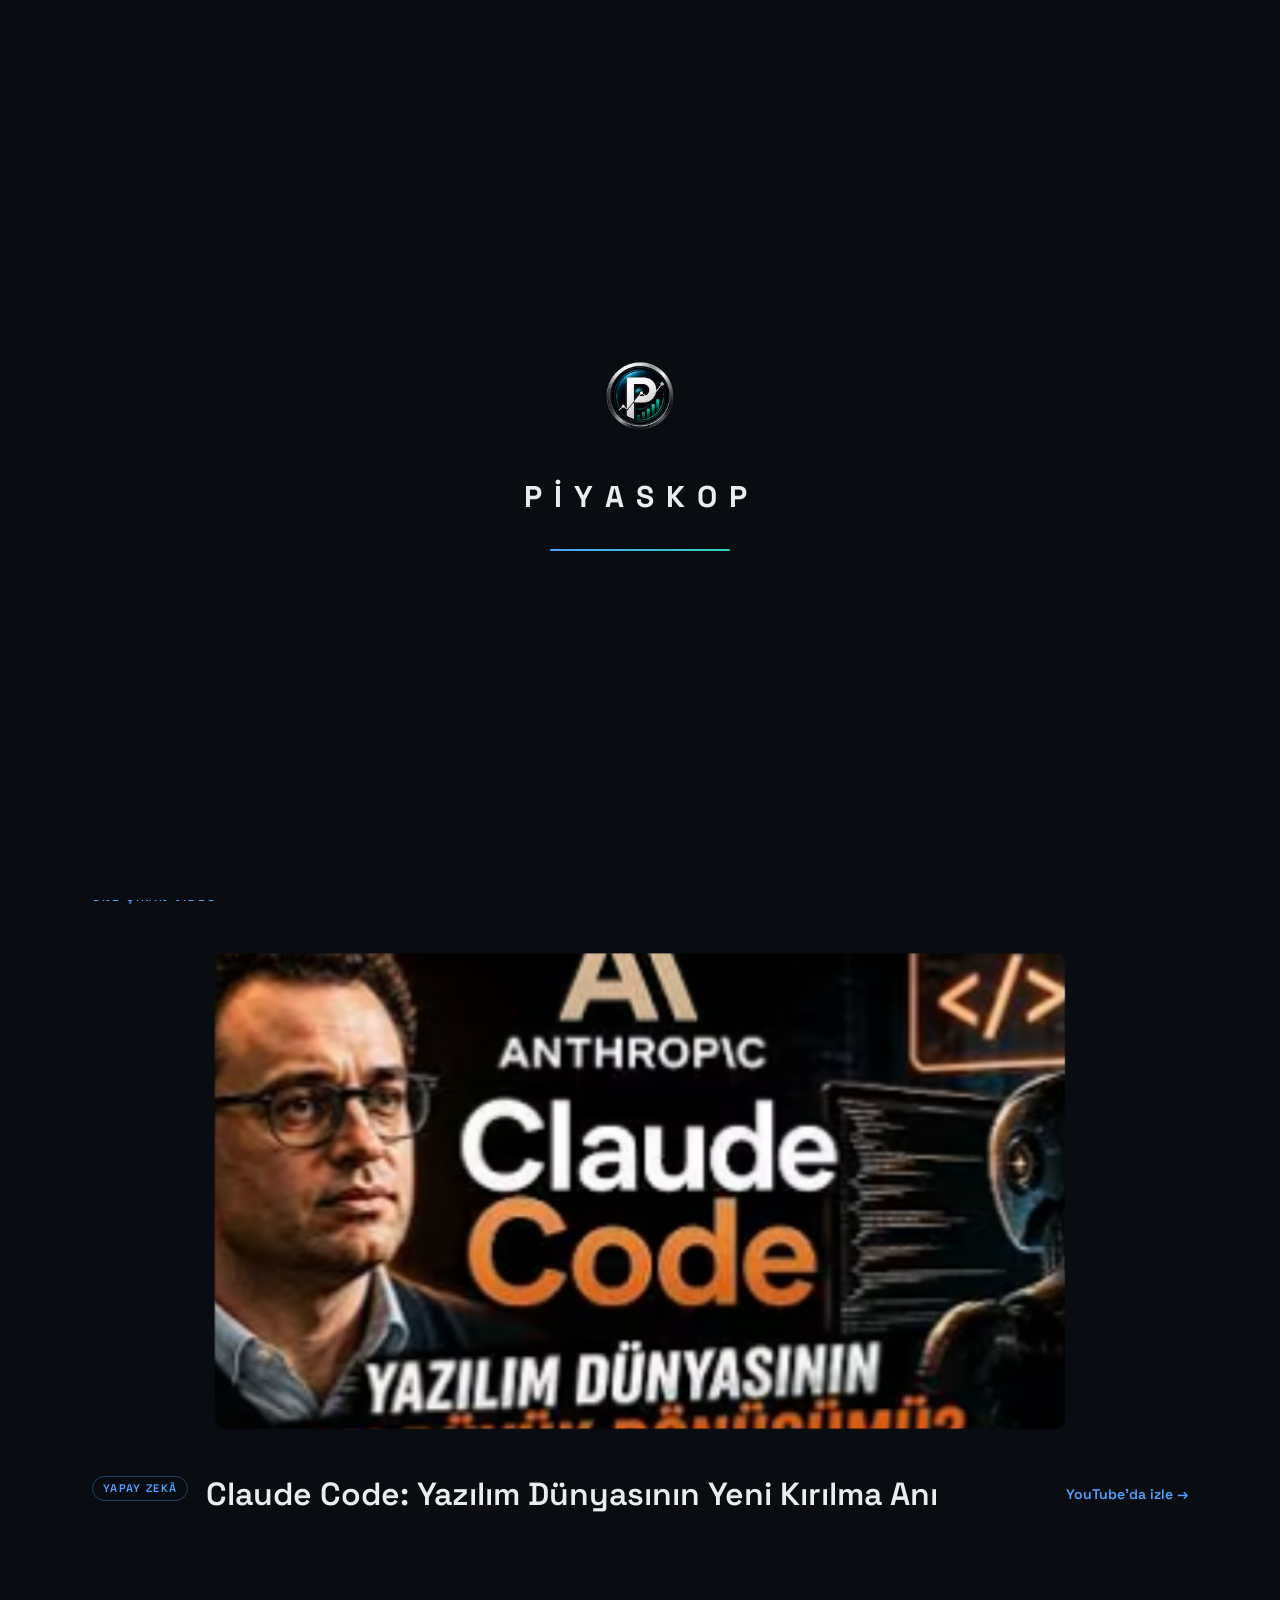
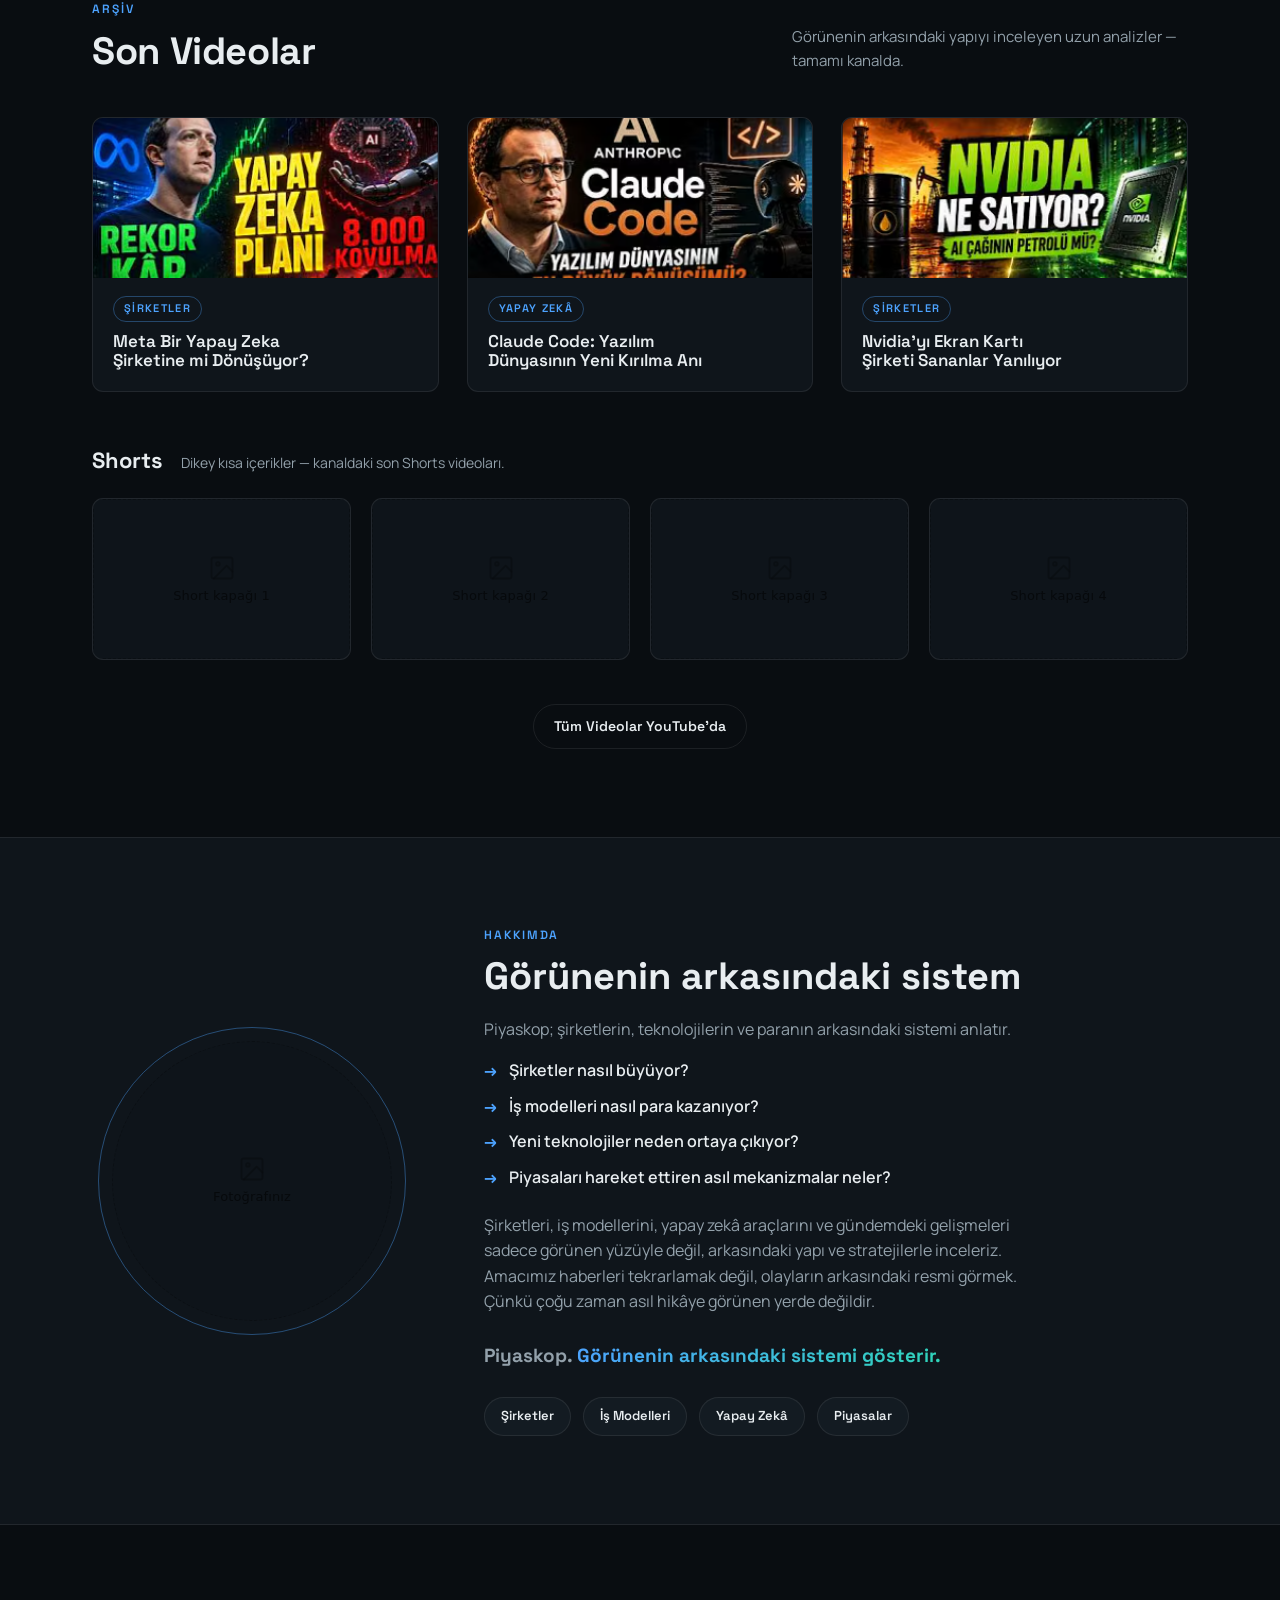
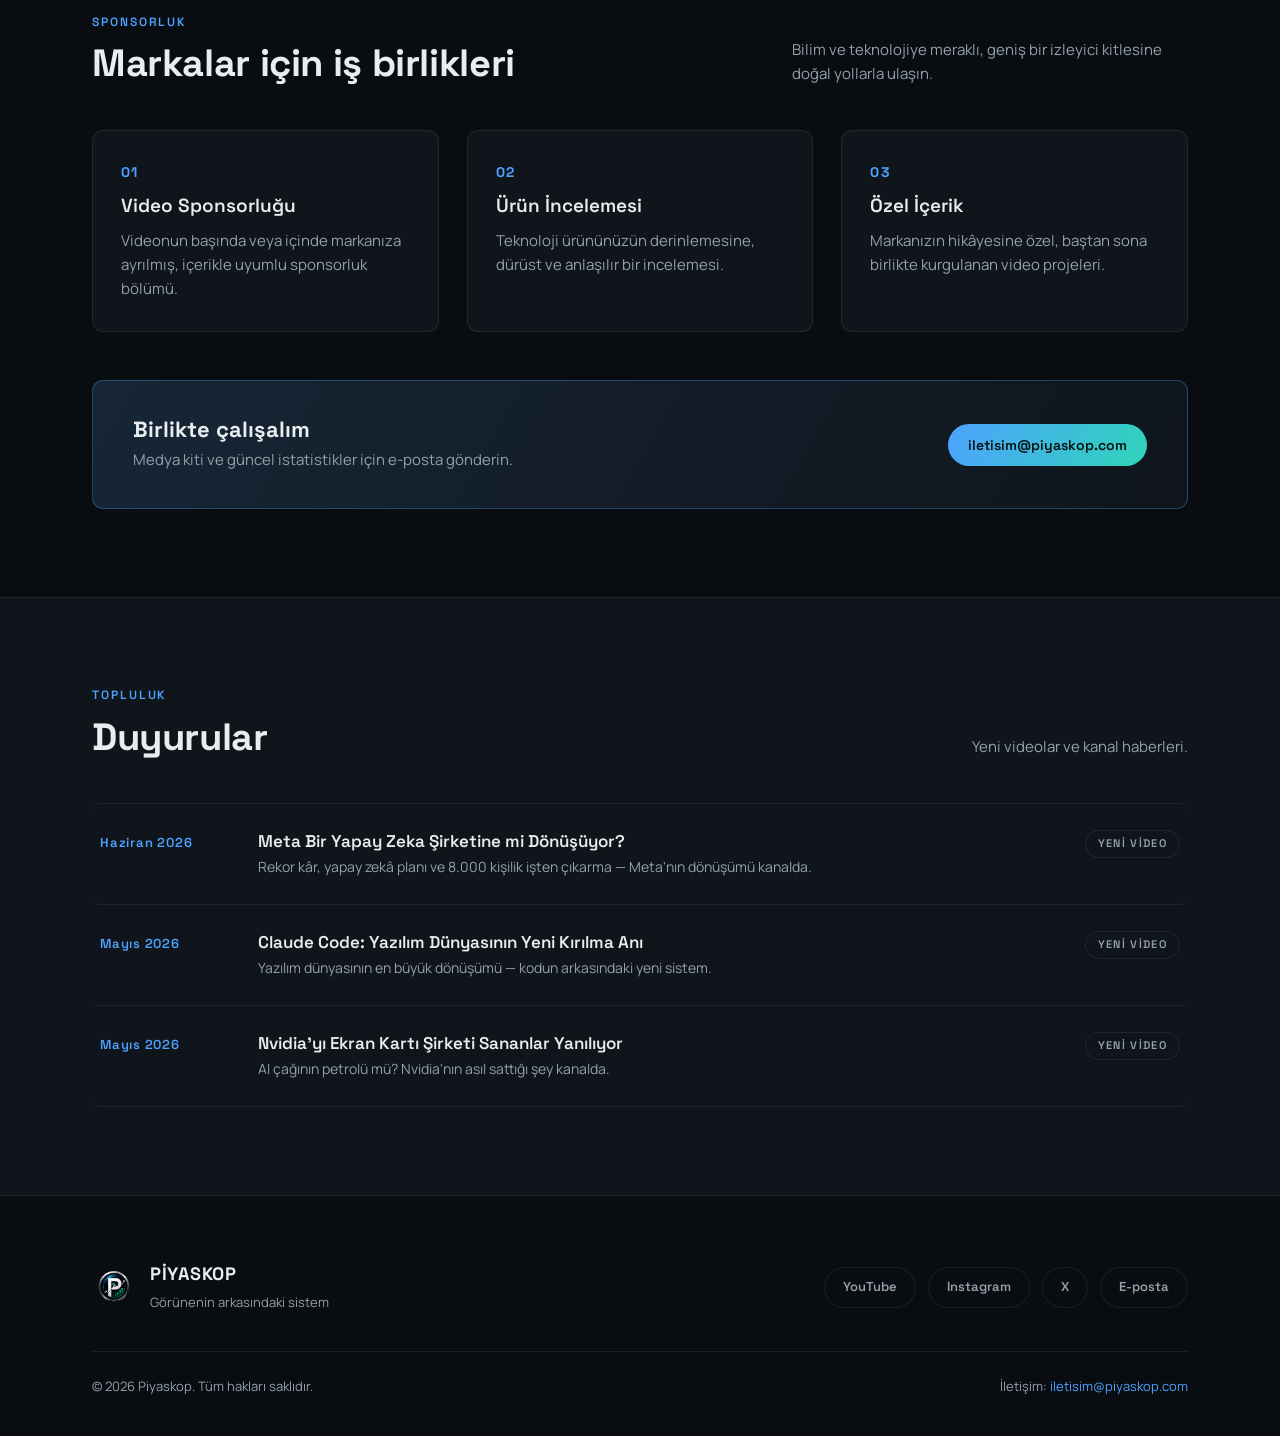
==== deploy/index.html @ 26712d17 "Initial website upload" ====
<!DOCTYPE html>
<html lang="tr">
<head>
<meta charset="UTF-8">
<meta name="viewport" content="width=device-width, initial-scale=1.0">
<title>Piyaskop — Görünenin Arkasındaki Sistem</title>
<link rel="icon" href="assets/logo.png">
<link rel="preconnect" href="https://fonts.googleapis.com">
<link rel="preconnect" href="https://fonts.gstatic.com" crossorigin>
<link href="https://fonts.googleapis.com/css2?family=Space+Grotesk:wght@400;500;600;700&family=Manrope:wght@400;500;600;700&display=swap" rel="stylesheet">
<link href="motion.css" rel="stylesheet">
<style>
  :root {
    --accent: #4da3ff;
    --accent-2: #2fd4b9;
    --bg: #090d11;
    --surface: #0f151b;
    --surface-2: #131b22;
    --line: rgba(255, 255, 255, 0.08);
    --text: #e8edf0;
    --muted: #93a1ab;
    --radius: 11px;
    --glow-opacity: 0.66;
    --motion: 0.7;
    --font-display: "Space Grotesk", sans-serif;
    --font-body: "Manrope", sans-serif;
  }

  * { margin: 0; padding: 0; box-sizing: border-box; }
  html { scroll-behavior: smooth; }

  body {
    background: var(--bg);
    color: var(--text);
    font-family: var(--font-body);
    font-size: 16px;
    line-height: 1.6;
    -webkit-font-smoothing: antialiased;
  }

  h1, h2, h3 { font-family: var(--font-display); line-height: 1.15; text-wrap: balance; }

  a { color: inherit; text-decoration: none; }
  img { display: block; }

  .wrap { max-width: 1160px; margin: 0 auto; padding: 0 32px; }

  /* ---------- Nav ---------- */
  .nav {
    position: sticky; top: 0; z-index: 50;
    background: color-mix(in srgb, var(--bg) 82%, transparent);
    backdrop-filter: blur(14px);
    border-bottom: 1px solid var(--line);
  }
  .nav-inner {
    display: flex; align-items: center; gap: 32px;
    height: 68px;
  }
  .nav-brand { display: flex; align-items: center; gap: 12px; margin-right: auto; }
  .nav-brand img { width: 36px; height: 36px; }
  .nav-brand span {
    font-family: var(--font-display); font-weight: 700; font-size: 19px;
    letter-spacing: 0.04em; text-transform: uppercase;
  }
  .nav-links { display: flex; gap: 28px; }
  .nav-links a {
    font-size: 14px; font-weight: 600; color: var(--muted);
    white-space: nowrap;
    transition: color 0.2s;
  }
  .nav-links a:hover, .nav-links a.active { color: var(--text); }
  .btn {
    display: inline-flex; align-items: center; gap: 8px;
    white-space: nowrap;
    font-family: var(--font-display); font-weight: 600; font-size: 14px;
    padding: 10px 20px; border-radius: 999px; border: none; cursor: pointer;
    transition: transform 0.15s, box-shadow 0.2s, background 0.2s;
  }
  .btn-primary {
    background: linear-gradient(120deg, var(--accent), var(--accent-2));
    color: #07120f;
  }
  .btn-primary:hover { transform: translateY(-1px); box-shadow: 0 6px 24px color-mix(in srgb, var(--accent) 35%, transparent); }
  .btn-ghost {
    background: transparent; color: var(--text);
    border: 1px solid var(--line);
  }
  .btn-ghost:hover { border-color: color-mix(in srgb, var(--accent) 60%, transparent); }

  /* ---------- Hero ---------- */
  .hero { position: relative; overflow: hidden; padding: 96px 0 88px; }
  .hero-glow {
    position: absolute; inset: 0; pointer-events: none;
    opacity: var(--glow-opacity);
    background:
      radial-gradient(560px 360px at 78% 28%, color-mix(in srgb, var(--accent) 16%, transparent), transparent 70%),
      radial-gradient(480px 320px at 12% 86%, color-mix(in srgb, var(--accent-2) 10%, transparent), transparent 70%);
  }
  .hero-inner {
    position: relative;
    display: grid; grid-template-columns: 1.05fr 1fr; gap: 64px; align-items: center;
  }
  .hero-kicker {
    display: inline-flex; align-items: center; gap: 10px;
    font-family: var(--font-display); font-size: 13px; font-weight: 600;
    letter-spacing: 0.14em; text-transform: uppercase; color: var(--accent);
    margin-bottom: 22px;
  }
  .hero-kicker::before {
    content: ""; width: 28px; height: 2px;
    background: var(--accent); border-radius: 2px;
  }
  .hero h1 {
    font-size: clamp(40px, 5vw, 58px); font-weight: 700; letter-spacing: -0.02em;
    margin-bottom: 20px;
  }
  .hero h1 em {
    font-style: normal;
    background: linear-gradient(120deg, var(--accent), var(--accent-2));
    -webkit-background-clip: text; background-clip: text; color: transparent;
  }
  .hero p { font-size: 18px; color: var(--muted); max-width: 46ch; margin-bottom: 34px; text-wrap: pretty; }
  .hero-ctas { display: flex; gap: 14px; flex-wrap: wrap; }

  .hero-frame { position: relative; }
  .hero-frame image-slot {
    width: 100%; aspect-ratio: 16 / 9; display: block;
    border-radius: var(--radius);
    box-shadow: 0 24px 60px rgba(0, 0, 0, 0.5), 0 0 0 1px var(--line);
  }
  .hero-frame .play-badge {
    position: absolute; left: 50%; top: 50%; transform: translate(-50%, -50%);
    width: 72px; height: 72px; border-radius: 50%;
    background: color-mix(in srgb, var(--bg) 65%, transparent);
    backdrop-filter: blur(6px);
    border: 1px solid color-mix(in srgb, var(--accent) 55%, transparent);
    display: grid; place-items: center; pointer-events: none;
  }
  .hero-frame .play-badge::after {
    content: ""; margin-left: 5px;
    border-left: 20px solid var(--accent);
    border-top: 12px solid transparent; border-bottom: 12px solid transparent;
  }
  .hero-frame figcaption {
    margin-top: 14px; font-size: 13px; color: var(--muted);
    font-family: var(--font-display); letter-spacing: 0.04em;
  }

  /* ---------- Sections ---------- */
  section { padding: 88px 0; }
  .section-head { display: flex; align-items: flex-end; justify-content: space-between; gap: 24px; margin-bottom: 44px; }
  .section-head h2 { font-size: clamp(28px, 3.2vw, 38px); font-weight: 700; letter-spacing: -0.01em; }
  .section-kicker {
    display: block; font-size: 12px; font-weight: 600; letter-spacing: 0.16em;
    text-transform: uppercase; color: var(--accent); margin-bottom: 10px;
    font-family: var(--font-display);
  }
  .section-head p { color: var(--muted); max-width: 44ch; font-size: 15px; }

  /* ---------- Videos ---------- */
  .video-grid { display: grid; grid-template-columns: repeat(3, 1fr); gap: 28px; }
  .video-card {
    background: var(--surface); border: 1px solid var(--line);
    border-radius: var(--radius); overflow: hidden;
    transition: transform 0.2s, border-color 0.2s, box-shadow 0.2s;
  }
  .video-card:hover {
    transform: translateY(-4px);
    border-color: color-mix(in srgb, var(--accent) 40%, transparent);
    box-shadow: 0 16px 40px rgba(0, 0, 0, 0.45);
  }
  .video-card image-slot { width: 100%; aspect-ratio: 16 / 9; display: block; }
  .video-card-body { padding: 18px 20px 20px; display: flex; flex-direction: column; gap: 10px; }
  .video-tag {
    align-self: flex-start;
    font-family: var(--font-display); font-size: 11px; font-weight: 600;
    letter-spacing: 0.12em; text-transform: uppercase;
    color: var(--accent);
    border: 1px solid color-mix(in srgb, var(--accent) 35%, transparent);
    border-radius: 999px; padding: 3px 10px;
  }
  .video-card h3 { font-size: 17px; font-weight: 600; }
  .video-card-link { display: contents; }

  .videos-foot { display: flex; justify-content: center; margin-top: 44px; }

  /* ---------- Öne çıkan video ---------- */
  .featured-scene { padding: 80px 0 0; }
  .featured-scene .section-kicker { margin-bottom: 22px; }
  .featured { display: block; }
  .featured-media {
    position: relative; aspect-ratio: 2.1 / 1;
    border-radius: var(--radius); overflow: hidden;
    background: var(--surface);
    box-shadow: 0 30px 80px rgba(0, 0, 0, 0.55), 0 0 0 1px var(--line);
  }
  .featured-media image-slot { position: absolute; inset: 0; width: 100%; height: 100%; display: block; }
  .featured-info { display: flex; align-items: center; gap: 18px; margin-top: 24px; flex-wrap: wrap; }
  .featured-info h3 { font-size: clamp(22px, 2.6vw, 32px); font-weight: 600; }
  .featured-watch {
    margin-left: auto; white-space: nowrap;
    font-family: var(--font-display); font-size: 14px; font-weight: 600; color: var(--accent);
  }
  .featured:hover .featured-watch { text-decoration: underline; }

  /* ---------- Shorts ---------- */
  .shorts-head { display: flex; align-items: baseline; gap: 18px; margin: 56px 0 24px; }
  .shorts-head h3 { font-size: 22px; }
  .shorts-head p { color: var(--muted); font-size: 14px; }
  .shorts-row { display: grid; grid-template-columns: repeat(4, 1fr); gap: 20px; }
  .short-card {
    position: relative; display: block;
    border-radius: var(--radius); overflow: hidden;
    background: var(--surface); border: 1px solid var(--line);
    transition: transform 0.2s, border-color 0.2s;
  }
  .short-card:hover { border-color: color-mix(in srgb, var(--accent) 40%, transparent); }
  .short-card image-slot { width: 100%; aspect-ratio: 9 / 16; display: block; }

  /* ---------- About ---------- */
  .about { background: var(--surface); border-top: 1px solid var(--line); border-bottom: 1px solid var(--line); }
  .about-inner { display: grid; grid-template-columns: 320px 1fr; gap: 72px; align-items: center; }
  .about-portrait { position: relative; width: 280px; height: 280px; margin: 0 auto; }
  .about-portrait::before {
    content: ""; position: absolute; inset: -14px; border-radius: 50%;
    border: 1px solid color-mix(in srgb, var(--accent) 40%, transparent);
  }
  .about-portrait image-slot { width: 100%; height: 100%; display: block; }
  .about h2 { font-size: clamp(28px, 3.2vw, 38px); margin-bottom: 18px; }
  .about p { color: var(--muted); margin-bottom: 16px; max-width: 58ch; text-wrap: pretty; }
  .about-points { display: flex; gap: 12px; flex-wrap: wrap; margin-top: 26px; }
  .about-points span {
    font-family: var(--font-display); font-size: 13px; font-weight: 600;
    padding: 8px 16px; border-radius: 999px;
    background: var(--surface-2); border: 1px solid var(--line);
  }
  .about-questions { list-style: none; margin: 4px 0 22px; display: flex; flex-direction: column; gap: 10px; }
  .about-questions li {
    display: flex; gap: 12px; align-items: baseline;
    font-weight: 600; font-size: 16px; color: var(--text);
  }
  .about-questions li::before {
    content: "→"; color: var(--accent);
    font-family: var(--font-display); font-weight: 700;
  }
  .about-slogan {
    font-family: var(--font-display); font-size: 19px; font-weight: 700;
    color: var(--text); margin-top: 26px;
  }
  .about-slogan em {
    font-style: normal;
    background: linear-gradient(120deg, var(--accent), var(--accent-2));
    -webkit-background-clip: text; background-clip: text; color: transparent;
  }

  /* ---------- Sponsor ---------- */
  .sponsor-grid { display: grid; grid-template-columns: repeat(3, 1fr); gap: 28px; }
  .sponsor-card {
    background: var(--surface); border: 1px solid var(--line);
    border-radius: var(--radius); padding: 30px 28px;
    display: flex; flex-direction: column; gap: 12px;
  }
  .sponsor-card .num {
    font-family: var(--font-display); font-size: 14px; font-weight: 700;
    color: var(--accent); letter-spacing: 0.1em;
  }
  .sponsor-card h3 { font-size: 19px; font-weight: 600; }
  .sponsor-card p { color: var(--muted); font-size: 15px; }
  .sponsor-cta {
    margin-top: 48px;
    background: linear-gradient(120deg, color-mix(in srgb, var(--accent) 12%, var(--surface)), var(--surface));
    border: 1px solid color-mix(in srgb, var(--accent) 30%, transparent);
    border-radius: var(--radius);
    padding: 36px 40px;
    display: flex; align-items: center; justify-content: space-between; gap: 24px; flex-wrap: wrap;
  }
  .sponsor-cta h3 { font-size: 22px; margin-bottom: 6px; }
  .sponsor-cta p { color: var(--muted); font-size: 15px; }

  /* ---------- Duyurular ---------- */
  .news { background: var(--surface); border-top: 1px solid var(--line); border-bottom: 1px solid var(--line); }
  .news-list { display: flex; flex-direction: column; }
  .news-item {
    display: grid; grid-template-columns: 130px 1fr auto; gap: 28px; align-items: baseline;
    padding: 26px 8px; border-bottom: 1px solid var(--line);
  }
  .news-item:first-child { border-top: 1px solid var(--line); }
  .news-date {
    font-family: var(--font-display); font-size: 13px; font-weight: 600;
    color: var(--accent); letter-spacing: 0.06em;
  }
  .news-item h3 { font-size: 17px; font-weight: 600; margin-bottom: 4px; }
  .news-item p { color: var(--muted); font-size: 14px; }
  .news-pill {
    font-family: var(--font-display); font-size: 11px; font-weight: 600;
    letter-spacing: 0.12em; text-transform: uppercase; color: var(--muted);
    border: 1px solid var(--line); border-radius: 999px; padding: 4px 12px;
    white-space: nowrap;
  }

  /* ---------- Footer ---------- */
  footer { padding: 64px 0 40px; }
  .footer-top {
    display: flex; align-items: center; justify-content: space-between; gap: 24px;
    padding-bottom: 36px; border-bottom: 1px solid var(--line); flex-wrap: wrap;
  }
  .footer-brand { display: flex; align-items: center; gap: 14px; }
  .footer-brand img { width: 44px; height: 44px; }
  .footer-brand strong {
    font-family: var(--font-display); font-size: 18px; letter-spacing: 0.04em;
    text-transform: uppercase; display: block;
  }
  .footer-brand small { color: var(--muted); font-size: 13px; }
  .footer-social { display: flex; gap: 12px; }
  .footer-social a {
    display: inline-flex; align-items: center;
    font-family: var(--font-display); font-size: 13px; font-weight: 600;
    padding: 9px 18px; border-radius: 999px;
    border: 1px solid var(--line); color: var(--muted);
    transition: color 0.2s, border-color 0.2s;
  }
  .footer-social a:hover { color: var(--text); border-color: color-mix(in srgb, var(--accent) 50%, transparent); }
  .footer-bottom {
    display: flex; justify-content: space-between; gap: 16px; flex-wrap: wrap;
    padding-top: 24px; color: var(--muted); font-size: 13px;
  }
  .footer-bottom a { color: var(--accent); }

  /* ---------- Reveal ---------- */
  @media (prefers-reduced-motion: no-preference) {
    .js-reveal .reveal { opacity: 0; transform: translateY(18px); transition: opacity 0.6s ease, transform 0.6s ease; }
    .js-reveal .reveal.in { opacity: 1; transform: none; }
  }

  /* ---------- Responsive ---------- */
  @media (max-width: 920px) {
    .hero-inner { grid-template-columns: 1fr; gap: 48px; }
    .video-grid, .sponsor-grid { grid-template-columns: 1fr 1fr; }
    .about-inner { grid-template-columns: 1fr; gap: 48px; text-align: center; }
    .about p, .about h2 { margin-left: auto; margin-right: auto; }
    .about-points { justify-content: center; }
    .about-questions li { justify-content: center; }
    .nav-links { display: none; }
  }
  @media (max-width: 600px) {
    .video-grid, .sponsor-grid { grid-template-columns: 1fr; }
    .shorts-row { grid-template-columns: 1fr 1fr; }
    .featured-watch { margin-left: 0; }
    .news-item { grid-template-columns: 1fr; gap: 6px; }
    .news-pill { justify-self: start; }
    section { padding: 64px 0; }
    .wrap { padding: 0 20px; }
  }
</style>
</head>
<body>

<script>
  // Boyamadan önce hareket sınıflarını ekle (titreme olmasın)
  (function () {
    var d = document.documentElement;
    try {
      if (!window.matchMedia('(prefers-reduced-motion: reduce)').matches) {
        d.classList.add('js-motion');
        if (localStorage.getItem('piyaskop-intro') !== '0') { d.classList.add('intro-on'); }
      }
    } catch (e) {}
  })();
</script>

<div id="intro" aria-hidden="true">
  <div class="intro-center">
    <div class="intro-logo"><img src="assets/logo.png" alt=""></div>
    <div class="intro-word"><span style="--i: 0;">P</span><span style="--i: 1;">İ</span><span style="--i: 2;">Y</span><span style="--i: 3;">A</span><span style="--i: 4;">S</span><span style="--i: 5;">K</span><span style="--i: 6;">O</span><span style="--i: 7;">P</span></div>
    <div class="intro-bar"><i></i></div>
  </div>
</div>
<div id="cursor-glow" aria-hidden="true"></div>

<header class="nav">
  <div class="wrap nav-inner">
    <a class="nav-brand" href="#top">
      <img src="assets/logo.png" alt="Piyaskop logosu">
      <span>Piyaskop</span>
    </a>
    <nav class="nav-links">
      <a href="#videolar">Videolar</a>
      <a href="#hakkimda">Hakkımda</a>
      <a href="#isbirligi">İş Birlikleri</a>
      <a href="#duyurular">Duyurular</a>
    </nav>
    <a class="btn btn-primary" href="https://www.youtube.com/@piyaskop" target="_blank" rel="noopener">Abone Ol</a>
    <div id="scroll-progress"></div>
  </div>
</header>

<main id="top">

  <!-- HERO -->
  <section class="hero" data-screen-label="Hero">
    <div class="hero-glow"><div class="orb orb-1"></div><div class="orb orb-2"></div></div>
    <div class="wrap hero-inner">
      <div>
        <span class="hero-kicker hero-enter" style="--d: 0s;">Şirketler · Teknoloji · Gündem</span>
        <h1><span class="w"><span class="wi" style="--i: 0;">Görünenin</span></span> <span class="w"><span class="wi" style="--i: 1;">arkasındaki</span></span> <span class="w"><span class="wi" style="--i: 2;"><em>sistemi</em></span></span> <span class="w"><span class="wi" style="--i: 3;">gösteriyoruz.</span></span></h1>
        <p class="hero-enter" style="--d: 0.3s;">Piyaskop; şirketlerin, teknolojilerin ve paranın arkasındaki sistemi anlatır. Haberleri tekrarlamak değil, olayların arkasındaki resmi görmek için buradayız.</p>
        <div class="hero-ctas hero-enter" style="--d: 0.45s;">
          <a class="btn btn-primary" href="https://www.youtube.com/@piyaskop" target="_blank" rel="noopener">YouTube'da İzle</a>
          <a class="btn btn-ghost" href="#videolar">Videolara Göz At</a>
        </div>
      </div>
      <figure class="hero-frame">
        <div class="hero-frame-tilt">
          <image-slot id="hero-banner" shape="rounded" radius="14" placeholder="Kanal banner'ı veya tanıtım görseli buraya"></image-slot>
          <div class="play-badge"></div>
        </div>
        <figcaption>Piyaskop · YouTube</figcaption>
      </figure>
    </div>
  </section>

  <!-- KAYAN ŞERİT -->
  <div class="marquee" aria-hidden="true">
    <div class="marquee-track">
      <span>Şirketler · İş Modelleri · <em>Yapay Zekâ</em> · Piyasalar · Teknoloji · <em>Gündem</em> ·&nbsp;</span>
      <span>Şirketler · İş Modelleri · <em>Yapay Zekâ</em> · Piyasalar · Teknoloji · <em>Gündem</em> ·&nbsp;</span>
    </div>
  </div>

  <!-- ÖNE ÇIKAN VİDEO -->
  <section class="featured-scene" data-screen-label="Öne Çıkan Video">
    <div class="wrap">
      <span class="section-kicker reveal">Öne Çıkan Video</span>
      <a class="featured" href="https://www.youtube.com/@piyaskop" target="_blank" rel="noopener">
        <div class="featured-media">
          <image-slot id="featured-video" shape="rect" src="assets/thumb-claude.png" placeholder="Öne çıkan video kapağı"></image-slot>
          <div class="play-badge"></div>
        </div>
        <div class="featured-info">
          <span class="video-tag">Yapay Zekâ</span>
          <h3>Claude Code: Yazılım Dünyasının Yeni Kırılma Anı</h3>
          <span class="featured-watch">YouTube'da izle →</span>
        </div>
      </a>
    </div>
  </section>

  <!-- VIDEOLAR -->
  <section id="videolar" data-screen-label="Videolar">
    <div class="wrap">
      <div class="section-head reveal">
        <div>
          <span class="section-kicker">Arşiv</span>
          <h2 data-split="">Son Videolar</h2>
        </div>
        <p>Görünenin arkasındaki yapıyı inceleyen uzun analizler — tamamı kanalda.</p>
      </div>
      <div class="video-grid">
        <article class="video-card reveal">
          <a class="video-card-link" href="https://www.youtube.com/@piyaskop" target="_blank" rel="noopener" aria-label="Videoyu izle">
            <image-slot id="thumb-1" shape="rect" src="assets/thumb-meta.png" placeholder="Video kapağı"></image-slot>
            <div class="video-card-body">
              <span class="video-tag">Şirketler</span>
              <h3>Meta Bir Yapay Zeka Şirketine mi Dönüşüyor?</h3>
            </div>
          </a>
        </article>
        <article class="video-card reveal">
          <a class="video-card-link" href="https://www.youtube.com/@piyaskop" target="_blank" rel="noopener" aria-label="Videoyu izle">
            <image-slot id="thumb-2" shape="rect" src="assets/thumb-claude.png" placeholder="Video kapağı"></image-slot>
            <div class="video-card-body">
              <span class="video-tag">Yapay Zekâ</span>
              <h3>Claude Code: Yazılım Dünyasının Yeni Kırılma Anı</h3>
            </div>
          </a>
        </article>
        <article class="video-card reveal">
          <a class="video-card-link" href="https://www.youtube.com/@piyaskop" target="_blank" rel="noopener" aria-label="Videoyu izle">
            <image-slot id="thumb-3" shape="rect" src="assets/thumb-nvidia.png" placeholder="Video kapağı"></image-slot>
            <div class="video-card-body">
              <span class="video-tag">Şirketler</span>
              <h3>Nvidia'yı Ekran Kartı Şirketi Sananlar Yanılıyor</h3>
            </div>
          </a>
        </article>
      </div>
      <div class="shorts-head reveal">
        <h3>Shorts</h3>
        <p>Dikey kısa içerikler — kanaldaki son Shorts videoları.</p>
      </div>
      <div class="shorts-row">
        <a class="short-card reveal" href="https://www.youtube.com/@piyaskop" target="_blank" rel="noopener" aria-label="Short izle">
          <image-slot id="short-1" shape="rect" placeholder="Short kapağı 1"></image-slot>
        </a>
        <a class="short-card reveal" href="https://www.youtube.com/@piyaskop" target="_blank" rel="noopener" aria-label="Short izle">
          <image-slot id="short-2" shape="rect" placeholder="Short kapağı 2"></image-slot>
        </a>
        <a class="short-card reveal" href="https://www.youtube.com/@piyaskop" target="_blank" rel="noopener" aria-label="Short izle">
          <image-slot id="short-3" shape="rect" placeholder="Short kapağı 3"></image-slot>
        </a>
        <a class="short-card reveal" href="https://www.youtube.com/@piyaskop" target="_blank" rel="noopener" aria-label="Short izle">
          <image-slot id="short-4" shape="rect" placeholder="Short kapağı 4"></image-slot>
        </a>
      </div>
      <div class="videos-foot reveal">
        <a class="btn btn-ghost" href="https://www.youtube.com/@piyaskop" target="_blank" rel="noopener">Tüm Videolar YouTube'da</a>
      </div>
    </div>
  </section>

  <!-- HAKKIMDA -->
  <section id="hakkimda" class="about" data-screen-label="Hakkımda">
    <div class="wrap about-inner">
      <div class="about-portrait reveal">
        <image-slot id="portrait" shape="circle" placeholder="Fotoğrafınız"></image-slot>
      </div>
      <div class="reveal">
        <span class="section-kicker">Hakkımda</span>
        <h2 data-split="">Görünenin arkasındaki sistem</h2>
        <p>Piyaskop; şirketlerin, teknolojilerin ve paranın arkasındaki sistemi anlatır.</p>
        <ul class="about-questions">
          <li>Şirketler nasıl büyüyor?</li>
          <li>İş modelleri nasıl para kazanıyor?</li>
          <li>Yeni teknolojiler neden ortaya çıkıyor?</li>
          <li>Piyasaları hareket ettiren asıl mekanizmalar neler?</li>
        </ul>
        <p>Şirketleri, iş modellerini, yapay zekâ araçlarını ve gündemdeki gelişmeleri sadece görünen yüzüyle değil, arkasındaki yapı ve stratejilerle inceleriz. Amacımız haberleri tekrarlamak değil, olayların arkasındaki resmi görmek. Çünkü çoğu zaman asıl hikâye görünen yerde değildir.</p>
        <p class="about-slogan">Piyaskop. <em>Görünenin arkasındaki sistemi gösterir.</em></p>
        <div class="about-points">
          <span>Şirketler</span>
          <span>İş Modelleri</span>
          <span>Yapay Zekâ</span>
          <span>Piyasalar</span>
        </div>
      </div>
    </div>
  </section>

  <!-- İŞ BİRLİKLERİ -->
  <section id="isbirligi" data-screen-label="İş Birlikleri">
    <div class="wrap">
      <div class="section-head reveal">
        <div>
          <span class="section-kicker">Sponsorluk</span>
          <h2 data-split="">Markalar için iş birlikleri</h2>
        </div>
        <p>Bilim ve teknolojiye meraklı, geniş bir izleyici kitlesine doğal yollarla ulaşın.</p>
      </div>
      <div class="sponsor-grid">
        <div class="sponsor-card reveal">
          <span class="num">01</span>
          <h3>Video Sponsorluğu</h3>
          <p>Videonun başında veya içinde markanıza ayrılmış, içerikle uyumlu sponsorluk bölümü.</p>
        </div>
        <div class="sponsor-card reveal">
          <span class="num">02</span>
          <h3>Ürün İncelemesi</h3>
          <p>Teknoloji ürününüzün derinlemesine, dürüst ve anlaşılır bir incelemesi.</p>
        </div>
        <div class="sponsor-card reveal">
          <span class="num">03</span>
          <h3>Özel İçerik</h3>
          <p>Markanızın hikâyesine özel, baştan sona birlikte kurgulanan video projeleri.</p>
        </div>
      </div>
      <div class="sponsor-cta reveal">
        <div>
          <h3>Birlikte çalışalım</h3>
          <p>Medya kiti ve güncel istatistikler için e-posta gönderin.</p>
        </div>
        <a class="btn btn-primary" href="mailto:iletisim@piyaskop.com">iletisim@piyaskop.com</a>
      </div>
    </div>
  </section>

  <!-- DUYURULAR -->
  <section id="duyurular" class="news" data-screen-label="Duyurular">
    <div class="wrap">
      <div class="section-head reveal">
        <div>
          <span class="section-kicker">Topluluk</span>
          <h2 data-split="">Duyurular</h2>
        </div>
        <p>Yeni videolar ve kanal haberleri.</p>
      </div>
      <div class="news-list reveal">
        <div class="news-item">
          <span class="news-date">Haziran 2026</span>
          <div>
            <h3>Meta Bir Yapay Zeka Şirketine mi Dönüşüyor?</h3>
            <p>Rekor kâr, yapay zekâ planı ve 8.000 kişilik işten çıkarma — Meta'nın dönüşümü kanalda.</p>
          </div>
          <span class="news-pill">Yeni Video</span>
        </div>
        <div class="news-item">
          <span class="news-date">Mayıs 2026</span>
          <div>
            <h3>Claude Code: Yazılım Dünyasının Yeni Kırılma Anı</h3>
            <p>Yazılım dünyasının en büyük dönüşümü — kodun arkasındaki yeni sistem.</p>
          </div>
          <span class="news-pill">Yeni Video</span>
        </div>
        <div class="news-item">
          <span class="news-date">Mayıs 2026</span>
          <div>
            <h3>Nvidia'yı Ekran Kartı Şirketi Sananlar Yanılıyor</h3>
            <p>AI çağının petrolü mü? Nvidia'nın asıl sattığı şey kanalda.</p>
          </div>
          <span class="news-pill">Yeni Video</span>
        </div>
      </div>
    </div>
  </section>

</main>

<footer>
  <div class="wrap">
    <div class="footer-top">
      <div class="footer-brand">
        <img src="assets/logo.png" alt="Piyaskop logosu">
        <div>
          <strong>Piyaskop</strong>
          <small>Görünenin arkasındaki sistem</small>
        </div>
      </div>
      <div class="footer-social">
        <a href="https://www.youtube.com/@piyaskop" target="_blank" rel="noopener">YouTube</a>
        <a href="#" target="_blank" rel="noopener">Instagram</a>
        <a href="#" target="_blank" rel="noopener">X</a>
        <a href="mailto:iletisim@piyaskop.com">E-posta</a>
      </div>
    </div>
    <div class="footer-bottom">
      <span>© 2026 Piyaskop. Tüm hakları saklıdır.</span>
      <span>İletişim: <a href="mailto:iletisim@piyaskop.com">iletisim@piyaskop.com</a></span>
    </div>
  </div>
</footer>

<!-- API anahtarı config.js'te tutulur (git'e girmez); kurulum: videos.js başı. -->
<script src="config.js"></script>
<script src="image-slot.js"></script>
<script src="videos.js"></script>
<script src="motion.js"></script>
<script>
  // Scroll reveal — hidden state only applies once JS confirms IO works,
  // with a timeout fallback so content can never stay invisible.
  (function () {
    const els = Array.from(document.querySelectorAll('.reveal'));
    if (!('IntersectionObserver' in window)) { return; }
    document.documentElement.classList.add('js-reveal');
    const io = new IntersectionObserver(function (entries) {
      entries.forEach(function (e) {
        if (e.isIntersecting) { e.target.classList.add('in'); io.unobserve(e.target); }
      });
    }, { threshold: 0.12 });
    els.forEach(function (el) { io.observe(el); });
    // Safety: if IO never fires (some embedded contexts), reveal everything.
    setTimeout(function () {
      els.forEach(function (el) { el.classList.add('in'); });
    }, 1200);
  })();

  // Active nav highlight
  const sections = ['videolar', 'hakkimda', 'isbirligi', 'duyurular'];
  const navAnchors = Array.from(document.querySelectorAll('.nav-links a'));
  const secIO = new IntersectionObserver(function (entries) {
    entries.forEach(function (e) {
      if (e.isIntersecting) {
        navAnchors.forEach(function (a) {
          a.classList.toggle('active', a.getAttribute('href') === '#' + e.target.id);
        });
      }
    });
  }, { rootMargin: '-40% 0px -55% 0px' });
  sections.forEach(function (id) {
    const el = document.getElementById(id);
    if (el) { secIO.observe(el); }
  });
</script>

</body>
</html>
---- deploy/motion.css ----
/* ============================================================
   Piyaskop — hareket katmanı
   Tüm gizli başlangıç durumları .js-motion altında — JS yoksa
   veya prefers-reduced-motion açıksa her şey direkt görünür.
   ============================================================ */

:root { --motion: 1; }

/* ---------- Açılış perdesi ---------- */
#intro { display: none; }
.intro-on #intro {
  display: flex;
  position: fixed; inset: 0; z-index: 200;
  align-items: center; justify-content: center;
  background: var(--bg);
  transition: transform 0.8s cubic-bezier(0.76, 0, 0.24, 1);
}
.intro-on:not(.intro-done) { overflow: hidden; }
.intro-done #intro { transform: translateY(-100%); pointer-events: none; }

.intro-center { display: flex; flex-direction: column; align-items: center; gap: 28px; }

.intro-logo { position: relative; width: 96px; height: 96px; }
.intro-logo img { width: 100%; height: 100%; }
.intro-logo::before, .intro-logo::after {
  content: ""; position: absolute; inset: -14px; border-radius: 50%;
  border: 1px solid color-mix(in srgb, var(--accent) 50%, transparent);
  opacity: 0;
}
.intro-on.intro-play .intro-logo { animation: introLogo 0.9s cubic-bezier(0.2, 0.7, 0.2, 1) both; }
.intro-on.intro-play .intro-logo::before { animation: introRing 1.6s ease-out 0.5s both; }
.intro-on.intro-play .intro-logo::after { animation: introRing 1.6s ease-out 0.9s both; }

@keyframes introLogo {
  from { opacity: 0; transform: scale(0.6); filter: blur(8px); }
  to   { opacity: 1; transform: scale(1); filter: blur(0); }
}
@keyframes introRing {
  0%   { opacity: 0.9; transform: scale(0.8); }
  100% { opacity: 0; transform: scale(1.7); }
}

.intro-word {
  display: flex; gap: 0.08em; overflow: hidden;
  font-family: var(--font-display); font-weight: 700; font-size: 30px;
  letter-spacing: 0.32em; text-transform: uppercase; color: var(--text);
  padding-right: -0.32em;
}
.intro-word span { display: inline-block; transform: translateY(120%); }
.intro-on.intro-play .intro-word span {
  animation: introLetter 0.7s cubic-bezier(0.2, 0.7, 0.2, 1) both;
  animation-delay: calc(0.35s + var(--i) * 0.055s);
}
@keyframes introLetter {
  from { transform: translateY(120%); opacity: 0; }
  to   { transform: none; opacity: 1; }
}

.intro-bar {
  width: 180px; height: 2px; border-radius: 2px;
  background: var(--line); overflow: hidden;
}
.intro-bar i {
  display: block; height: 100%; width: 100%;
  background: linear-gradient(90deg, var(--accent), var(--accent-2));
  transform: translateX(-100%);
}
.intro-on.intro-play .intro-bar i { animation: introBar 1.5s cubic-bezier(0.5, 0, 0.3, 1) 0.3s both; }
@keyframes introBar { from { transform: translateX(-100%); } to { transform: none; } }

/* ---------- Hero giriş sahnesi ---------- */
.js-motion .hero-enter {
  opacity: 0; transform: translateY(26px);
  transition: opacity 0.75s ease, transform 0.75s cubic-bezier(0.2, 0.7, 0.2, 1);
  transition-delay: var(--d, 0s);
}
.js-motion.intro-done .hero-enter { opacity: 1; transform: none; }

.hero h1 .w { display: inline-block; overflow: hidden; vertical-align: bottom; padding-bottom: 0.08em; margin-bottom: -0.08em; }
.hero h1 .wi { display: inline-block; }
.js-motion .hero h1 .wi {
  transform: translateY(115%);
  transition: transform 0.9s cubic-bezier(0.2, 0.7, 0.2, 1);
  transition-delay: calc(0.12s + var(--i) * 0.07s);
}
.js-motion.intro-done .hero h1 .wi { transform: none; }

.js-motion .hero-frame {
  opacity: 0; transform: scale(0.95) translateY(20px);
  transition: opacity 0.9s ease 0.35s, transform 0.9s cubic-bezier(0.2, 0.7, 0.2, 1) 0.35s;
}
.js-motion.intro-done .hero-frame { opacity: 1; transform: none; }

/* ---------- Hero: süzülen ışık küreleri + paralaks ---------- */
.hero { --px: 0; --py: 0; }
.orb {
  position: absolute; border-radius: 50%; pointer-events: none;
  filter: blur(70px); opacity: calc(var(--glow-opacity) * 0.85);
}
.orb-1 {
  width: 460px; height: 460px; top: -10%; right: -6%;
  background: radial-gradient(circle, color-mix(in srgb, var(--accent) 26%, transparent), transparent 65%);
  translate: calc(var(--px) * 26px * var(--motion)) calc(var(--py) * 18px * var(--motion));
}
.orb-2 {
  width: 380px; height: 380px; bottom: -18%; left: -4%;
  background: radial-gradient(circle, color-mix(in srgb, var(--accent-2) 20%, transparent), transparent 65%);
  translate: calc(var(--px) * -20px * var(--motion)) calc(var(--py) * -14px * var(--motion));
}
@media (prefers-reduced-motion: no-preference) {
  .orb-1 { animation: orbDrift1 14s ease-in-out infinite alternate; }
  .orb-2 { animation: orbDrift2 18s ease-in-out infinite alternate; }
}
@keyframes orbDrift1 { from { transform: translate(0, 0) scale(1); } to { transform: translate(-50px, 36px) scale(1.12); } }
@keyframes orbDrift2 { from { transform: translate(0, 0) scale(1.08); } to { transform: translate(44px, -28px) scale(0.96); } }

.hero-frame-tilt { position: relative; }
.js-motion .hero-frame-tilt {
  transform: perspective(1100px)
             rotateX(calc(var(--py) * -3deg * var(--motion)))
             rotateY(calc(var(--px) * 4deg * var(--motion)));
  transition: transform 0.25s ease-out;
  will-change: transform;
}

/* ---------- Kaydırmayla açılan bölüm başlıkları (kelime maskeleri) ---------- */
[data-split] .w { display: inline-block; overflow: hidden; vertical-align: bottom; padding-bottom: 0.1em; margin-bottom: -0.1em; }
[data-split] .wi { display: inline-block; }
.js-motion [data-split] .wi {
  transform: translateY(115%);
  transition: transform 0.85s cubic-bezier(0.2, 0.7, 0.2, 1);
  transition-delay: calc(0.08s + var(--i, 0) * 0.07s);
}
.js-motion .reveal.in [data-split] .wi { transform: none; }

/* ---------- Öne çıkan video: kaydırdıkça sinematik açılış ---------- */
.js-motion .featured-media { will-change: transform, clip-path; }
.js-motion .featured-info {
  opacity: 0; transform: translateY(26px);
  transition: opacity 0.6s ease, transform 0.6s cubic-bezier(0.2, 0.7, 0.2, 1);
}
.js-motion .featured-info.in { opacity: 1; transform: none; }

/* ---------- Kayan yazı şeridi ---------- */
.marquee {
  overflow: hidden; padding: 26px 0;
  border-top: 1px solid var(--line); border-bottom: 1px solid var(--line);
  background: var(--surface);
}
.marquee-track {
  display: flex; gap: 0; width: max-content;
  font-family: var(--font-display); font-weight: 700;
  font-size: clamp(26px, 3.4vw, 42px); letter-spacing: 0.1em; text-transform: uppercase;
  color: transparent;
  -webkit-text-stroke: 1px color-mix(in srgb, var(--accent) 45%, transparent);
}
.marquee-track span { white-space: nowrap; padding-right: 0.5em; }
.marquee-track em {
  font-style: normal; -webkit-text-stroke: 0;
  background: linear-gradient(120deg, var(--accent), var(--accent-2));
  -webkit-background-clip: text; background-clip: text; color: transparent;
}
@media (prefers-reduced-motion: no-preference) {
  .marquee-track { animation: marqueeScroll 26s linear infinite; }
}
@keyframes marqueeScroll { from { transform: translateX(0); } to { transform: translateX(-50%); } }

/* ---------- İmleç ışığı ---------- */
#cursor-glow {
  position: fixed; left: 0; top: 0; z-index: 5;
  width: 520px; height: 520px; margin: -260px 0 0 -260px;
  border-radius: 50%; pointer-events: none;
  background: radial-gradient(circle, color-mix(in srgb, var(--accent) 7%, transparent), transparent 60%);
  opacity: 0; transition: opacity 0.4s ease;
  mix-blend-mode: screen;
}
.js-motion #cursor-glow.on { opacity: calc(var(--motion) * 1); }
@media (pointer: coarse) { #cursor-glow { display: none; } }

/* ---------- Video kartları: 3B eğim + parıltı ---------- */
.video-card { --rx: 0deg; --ry: 0deg; --mx: 50%; --my: 50%; position: relative; }
.js-motion .video-card {
  transform: perspective(900px) rotateX(calc(var(--rx) * var(--motion))) rotateY(calc(var(--ry) * var(--motion)));
  transition: transform 0.18s ease-out, border-color 0.2s, box-shadow 0.2s;
}
.js-motion .video-card:hover {
  transform: perspective(900px) rotateX(calc(var(--rx) * var(--motion))) rotateY(calc(var(--ry) * var(--motion))) translateY(-4px);
}
.video-card::after {
  content: ""; position: absolute; inset: 0; z-index: 2;
  border-radius: inherit; pointer-events: none;
  background: radial-gradient(420px circle at var(--mx) var(--my),
              color-mix(in srgb, var(--accent) 9%, transparent), transparent 55%);
  opacity: 0; transition: opacity 0.25s ease;
}
.js-motion .video-card:hover::after { opacity: 1; }

/* ---------- Shorts kartları: 3B eğim ---------- */
.short-card { --rx: 0deg; --ry: 0deg; }
.js-motion .short-card {
  transform: perspective(700px) rotateX(calc(var(--rx) * var(--motion))) rotateY(calc(var(--ry) * var(--motion)));
  transition: transform 0.18s ease-out, border-color 0.2s;
}

/* ---------- Mıknatıslı düğmeler ---------- */
.js-motion .btn { transition: translate 0.2s cubic-bezier(0.2, 0.7, 0.2, 1), transform 0.15s, box-shadow 0.2s, border-color 0.2s; }

/* ---------- Kaydırma ilerleme çubuğu ---------- */
#scroll-progress {
  position: absolute; left: 0; bottom: -1px; height: 2px; width: 0%;
  background: linear-gradient(90deg, var(--accent), var(--accent-2));
  border-radius: 2px;
}

/* ---------- Kademeli kart girişleri ---------- */
.js-motion .video-grid .reveal { transition-delay: calc(var(--i, 0) * 0.07s); }
.js-motion .sponsor-grid .reveal { transition-delay: calc(var(--i, 0) * 0.09s); }
.js-motion .shorts-row .reveal { transition-delay: calc(var(--i, 0) * 0.07s); }

/* ---------- Duyuru satırları ---------- */
.news-item { transition: background 0.2s, padding-left 0.25s ease; border-radius: 8px; }
.news-item:hover { background: var(--surface-2); padding-left: 18px; }
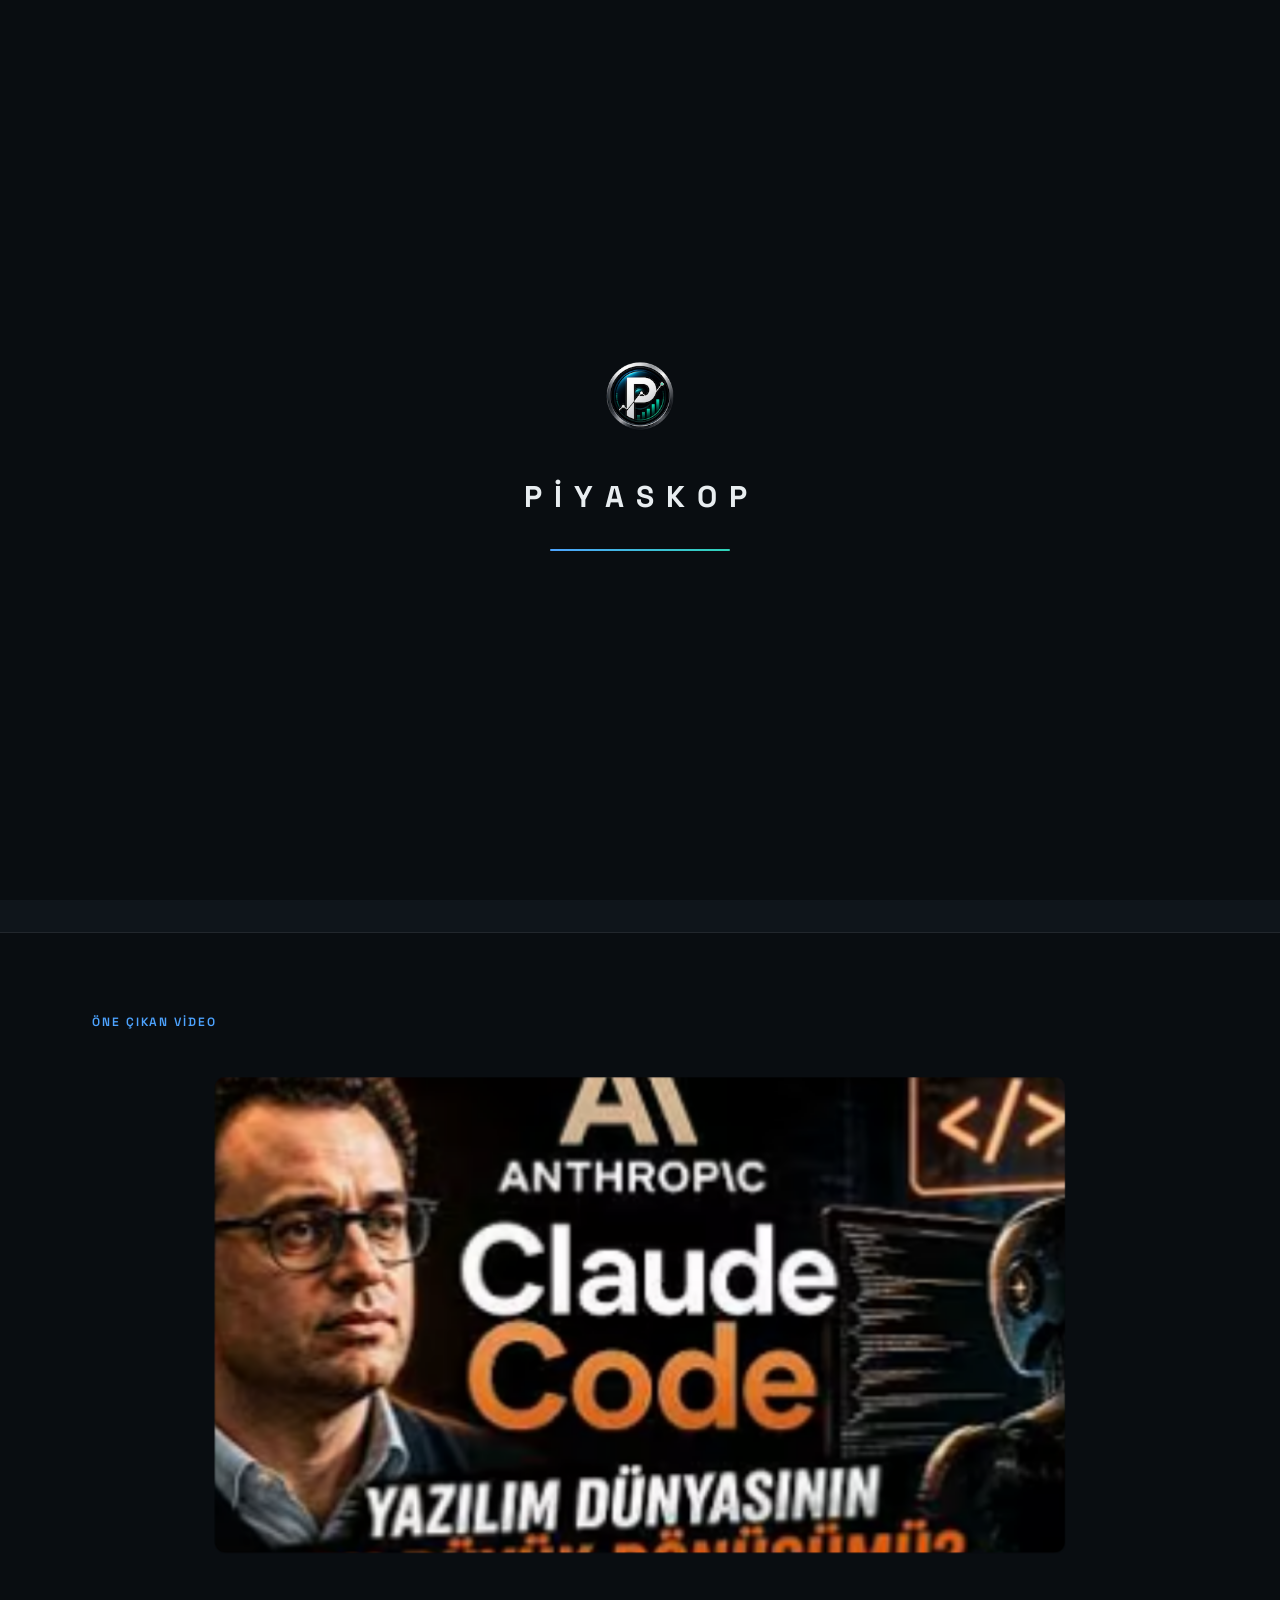
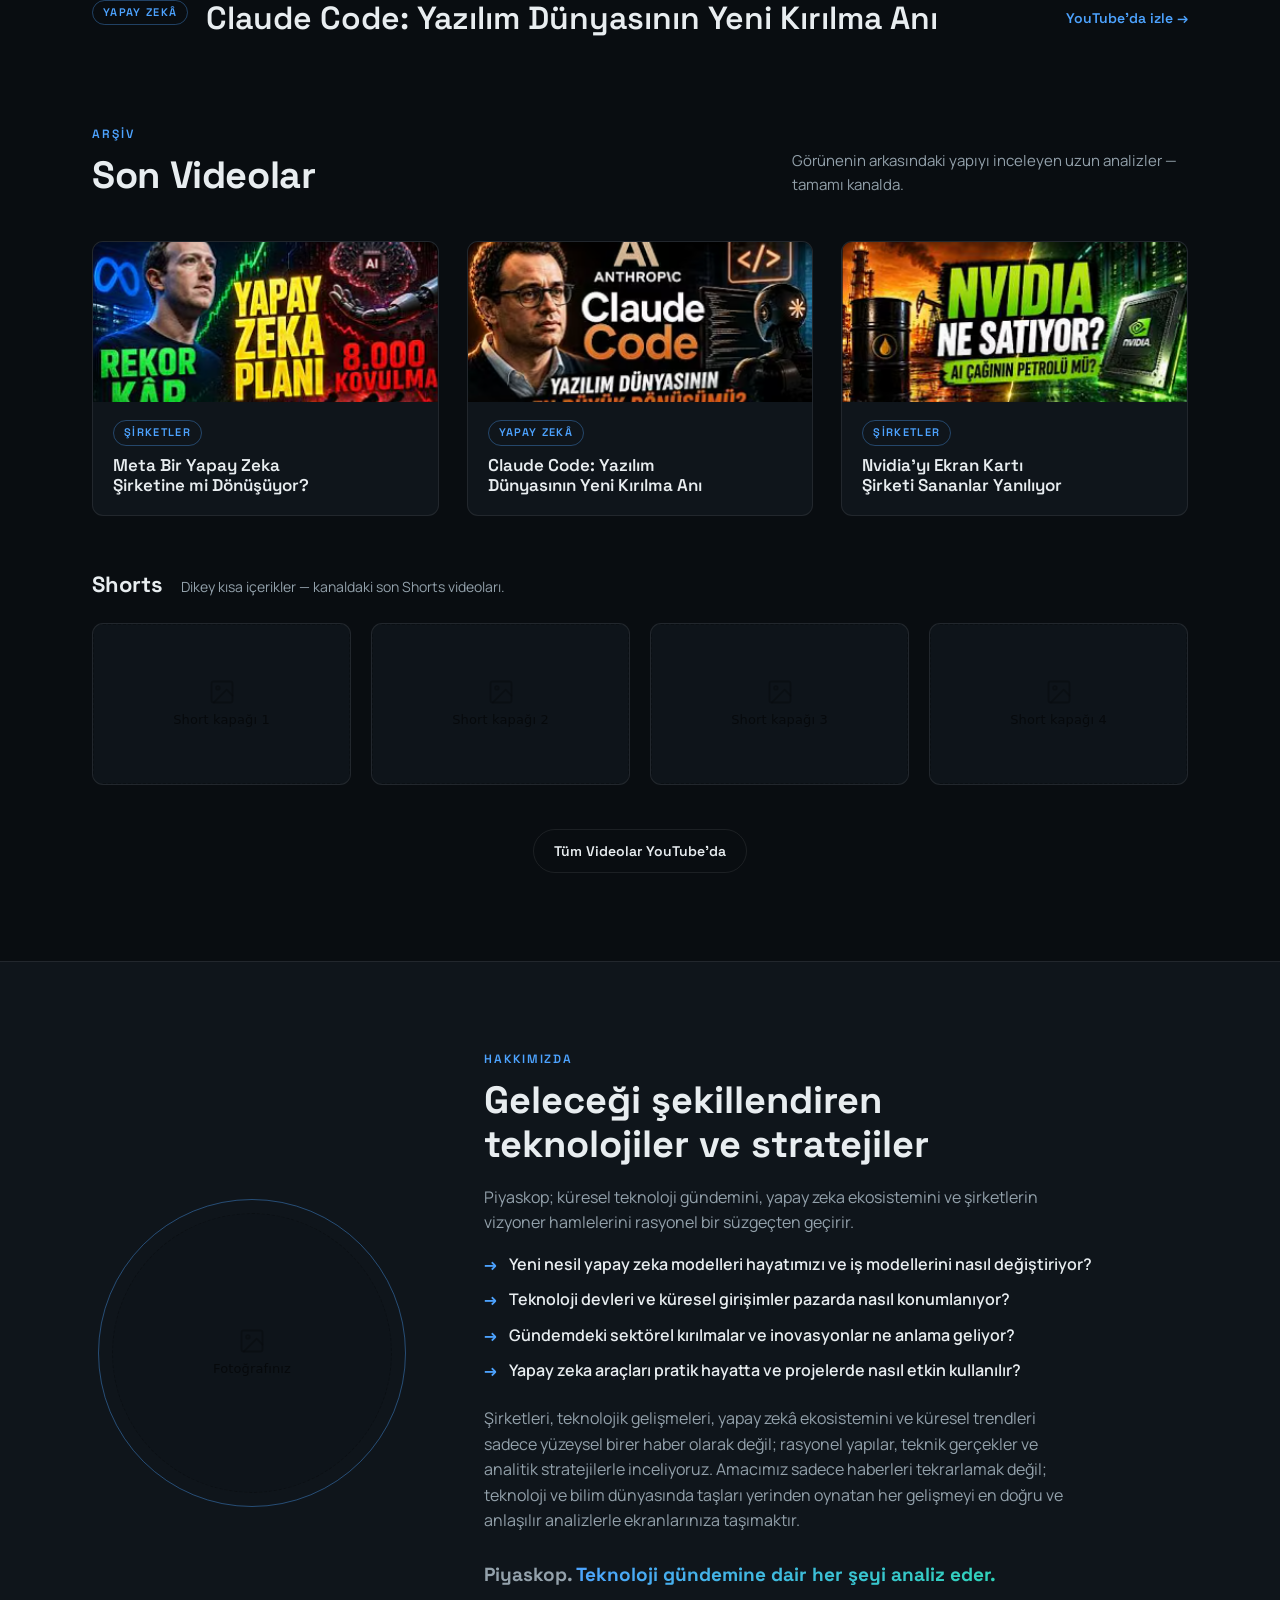
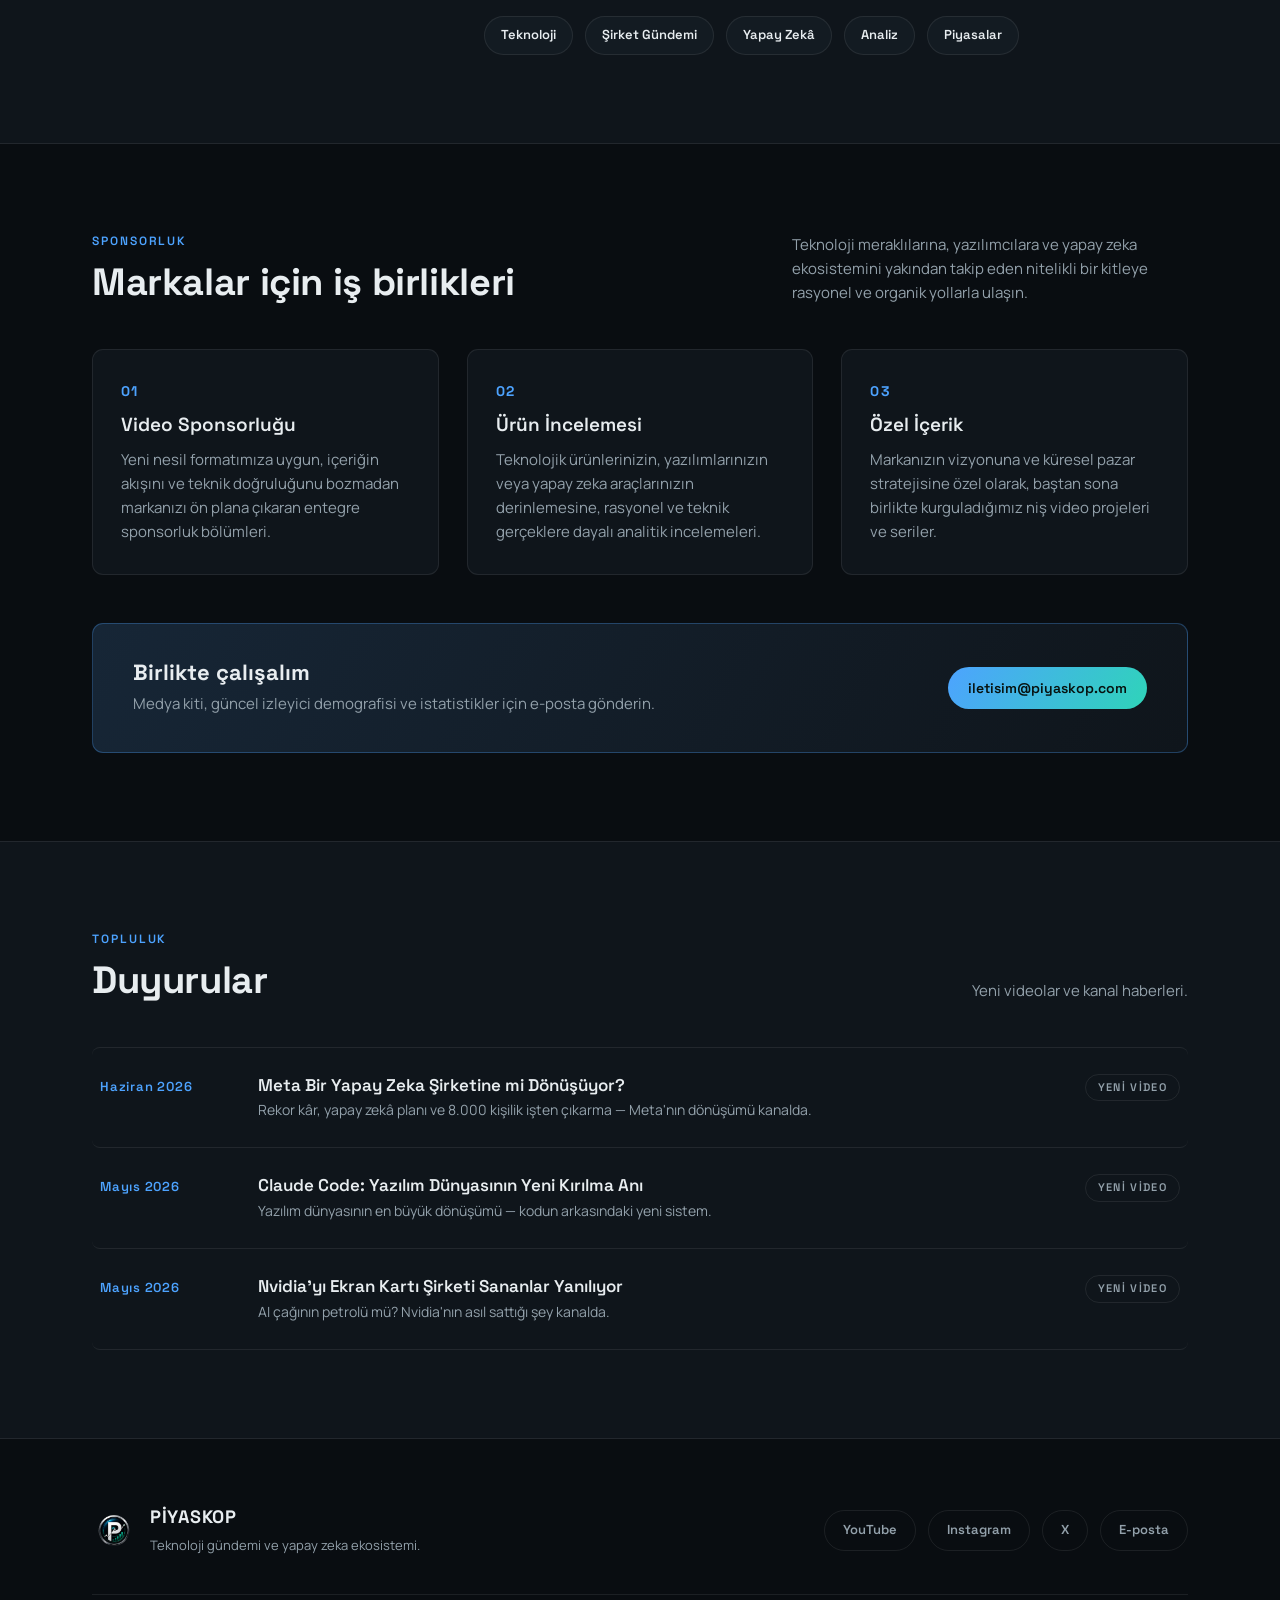
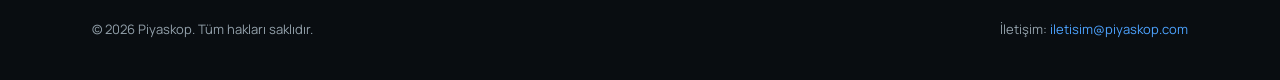
==== commit c83c6c5d: "update index.html" ====
--- a/deploy/index.html
+++ b/deploy/index.html
@@ -1,357 +1,691 @@
 <!DOCTYPE html>
 <html lang="tr">
 <head>
-<meta charset="UTF-8">
-<meta name="viewport" content="width=device-width, initial-scale=1.0">
-<title>Piyaskop — Görünenin Arkasındaki Sistem</title>
-<link rel="icon" href="assets/logo.png">
-<link rel="preconnect" href="https://fonts.googleapis.com">
-<link rel="preconnect" href="https://fonts.gstatic.com" crossorigin>
-<link href="https://fonts.googleapis.com/css2?family=Space+Grotesk:wght@400;500;600;700&family=Manrope:wght@400;500;600;700&display=swap" rel="stylesheet">
-<link href="motion.css" rel="stylesheet">
-<style>
-  :root {
-    --accent: #4da3ff;
-    --accent-2: #2fd4b9;
-    --bg: #090d11;
-    --surface: #0f151b;
-    --surface-2: #131b22;
-    --line: rgba(255, 255, 255, 0.08);
-    --text: #e8edf0;
-    --muted: #93a1ab;
-    --radius: 11px;
-    --glow-opacity: 0.66;
-    --motion: 0.7;
-    --font-display: "Space Grotesk", sans-serif;
-    --font-body: "Manrope", sans-serif;
+
+  <!-- ═══════════════════════════════════════════════════════════════
+       1. CHARSET & ENCODING
+       ─ En başta olmalı; tarayıcının karakter setini doğru parse
+         etmesi için ilk 1024 byte içinde yer alması zorunlu.
+  ═══════════════════════════════════════════════════════════════════ -->
+  <meta charset="UTF-8">
+
+
+  <!-- ═══════════════════════════════════════════════════════════════
+       2. VIEWPORT (Mobil SEO)
+       ─ "initial-scale=1.0" Google'ın mobil-first indeksleme için
+         şart koştuğu standart değer.
+       ─ "viewport-fit=cover" iOS notch/Dynamic Island desteği sağlar.
+  ═══════════════════════════════════════════════════════════════════ -->
+  <meta name="viewport" content="width=device-width, initial-scale=1.0, viewport-fit=cover">
+
+
+  <!-- ═══════════════════════════════════════════════════════════════
+       3. SEO TITLE
+       ─ Format: [Birincil Anahtar Kelime] | [Marka]
+       ─ "Teknoloji ve Yapay Zeka Analizleri" → hedef arama niyeti
+       ─ "Piyaskop" → marka tanınırlığı
+       ─ 52 karakter: Google'ın 600px (~60 karakter) sınırı içinde.
+       ─ Her alt sayfada title dinamik olarak değişmeli; bu ana sayfa
+         için optimize edilmiştir.
+  ═══════════════════════════════════════════════════════════════════ -->
+  <title>Piyaskop — Teknoloji ve Yapay Zeka Analizleri</title>
+
+
+  <!-- ═══════════════════════════════════════════════════════════════
+       4. META DESCRIPTION
+       ─ 157 karakter: Google'ın 920px (~155-160 karakter) aralığında.
+       ─ Birincil anahtar kelimeler öne alındı: teknoloji, yapay zeka,
+         şirket analizi.
+       ─ CTA içeriyor ("abone ol") → tıklama oranını artırır.
+       ─ Türkçe kullanıcıya hitap eden doğal bir ton.
+  ═══════════════════════════════════════════════════════════════════ -->
+  <meta name="description"
+        content="Teknoloji dünyasının ve yapay zeka şirketlerinin perde arkasını analiz ediyoruz. Google, Meta, OpenAI ve daha fazlası. Haftalık derin analizler için abone ol.">
+
+
+  <!-- ═══════════════════════════════════════════════════════════════
+       5. CANONICAL URL
+       ─ Mevcut `<head>`'de yoktu. Kritik eksikti.
+       ─ Cloudflare Pages'da hem "piyaskop.com" hem
+         "www.piyaskop.com" aktif olabilir; canonical hangisinin
+         "asıl sayfa" olduğunu arama motorlarına bildirir.
+       ─ Duplicate content cezasını önler.
+  ═══════════════════════════════════════════════════════════════════ -->
+  <link rel="canonical" href="https://piyaskop.com/">
+
+
+  <!-- ═══════════════════════════════════════════════════════════════
+       6. ROBOTS
+       ─ Mevcut `<head>`'de yoktu.
+       ─ "index, follow" → hem sayfa hem linkler indekslensin.
+       ─ "max-snippet:-1" → Google arama sonuçlarında tam açıklama
+         snippet'i gösterilmesine izin verir.
+       ─ "max-image-preview:large" → Google Discover için büyük
+         görsel önizlemesine izin verir (önemli!).
+       ─ "max-video-preview:-1" → YouTube embed önizlemeleri için.
+  ═══════════════════════════════════════════════════════════════════ -->
+  <meta name="robots"
+        content="index, follow, max-snippet:-1, max-image-preview:large, max-video-preview:-1">
+
+
+  <!-- ═══════════════════════════════════════════════════════════════
+       7. TEMEL SEO META ETİKETLERİ
+       ─ "author" → arama motorları ve AI sistemleri için içerik
+         sahipliğini netleştirir.
+       ─ "keywords" → Google artık sıralamada kullanmasa da Bing ve
+         ChatGPT/Gemini gibi AI arama sistemleri okuyabilir.
+         Aşırı doldurmaktan kaçın; 8-10 kelime yeterli.
+  ═══════════════════════════════════════════════════════════════════ -->
+  <meta name="author" content="Piyaskop">
+  <meta name="keywords"
+        content="yapay zeka analizi, teknoloji haberleri, şirket analizi, AI, Google analiz, Meta analiz, OpenAI, Türkçe teknoloji, piyaskop, tech youtube">
+
+
+  <!-- ═══════════════════════════════════════════════════════════════
+       8. LANGUAGE & LOCALE
+       ─ Mevcut `<html>` tag'inde lang="tr" yoktu (şimdi eklendi).
+       ─ "content-language" → HTTP başlığı yetersiz kalırsa
+         meta etiket fallback görevi görür.
+       ─ Google'ın dil algılamasını güçlendirir; Türk kullanıcılara
+         öncelikli gösterim sağlar.
+  ═══════════════════════════════════════════════════════════════════ -->
+  <meta http-equiv="content-language" content="tr">
+  <meta name="language" content="Turkish">
+
+
+  <!-- ═══════════════════════════════════════════════════════════════
+       9. OPEN GRAPH — Sosyal Medya Paylaşımı
+       ─ Mevcut `<head>`'de hiç OG etiketi yoktu. Kritik eksikti.
+       ─ Facebook, LinkedIn, WhatsApp, Telegram bu etiketleri okur.
+       ─ og:image → Minimum 1200×630px olmalı; görsel ağırlıklı
+         paylaşımlar için 1200×630 veya 2400×1260px önerilir.
+       ─ og:image:width / og:image:height → Facebook crawler'ının
+         görseli hızlı işlemesi için zorunlu.
+       ─ og:locale → Türkçe içerik için "tr_TR".
+       ─ og:site_name → Arama motoru knowledge panel'leri için.
+  ═══════════════════════════════════════════════════════════════════ -->
+  <meta property="og:type"        content="website">
+  <meta property="og:site_name"   content="Piyaskop">
+  <meta property="og:locale"      content="tr_TR">
+  <meta property="og:url"         content="https://piyaskop.com/">
+  <meta property="og:title"       content="Piyaskop | Teknoloji, Yapay Zeka ve Şirket Gündemi">
+  <meta property="og:description"
+        content="Piyaskop; küresel teknoloji pazarını, yapay zeka ekosistemindeki kırılma noktalarını ve dev şirketlerin stratejik hamlelerini tarafsız ve analitik bir dille inceleyen yeni nesil medya platformudur.">
+  <meta property="og:image"       content="https://piyaskop.com/assets/og-image.png">
+  <meta property="og:image:width" content="1200">
+  <meta property="og:image:height" content="630">
+  <meta property="og:image:alt"
+        content="Piyaskop - Teknoloji, Yapay Zeka ve Şirket Gündemi">
+  <meta property="og:image:type"  content="image/jpeg">
+
+
+  <!-- ═══════════════════════════════════════════════════════════════
+       10. TWITTER / X CARD
+       ─ Mevcut `<head>`'de yoktu.
+       ─ "summary_large_image" → büyük görsel önizlemeli kart tipi;
+         görsel içerik kanallar için standart seçim.
+       ─ Twitter bu etiketleri görmezden gelse de X API hâlâ okur.
+       ─ OG etiketlerini kopyalamak yeterli değil; Twitter ayrı
+         etiketlerle daha güvenilir önizleme sunar.
+  ═══════════════════════════════════════════════════════════════════ -->
+  <meta name="twitter:card"        content="summary_large_image">
+  <meta name="twitter:site"        content="@piyaskop">
+  <meta name="twitter:creator"     content="@piyaskop">
+  <meta name="twitter:title"       content="Piyaskop | Teknoloji, Yapay Zeka ve Şirket Gündemi">
+  <meta name="twitter:description"
+        content="Piyaskop; küresel teknoloji pazarını, yapay zeka ekosistemindeki kırılma noktalarını ve dev şirketlerin stratejik hamlelerini tarafsız ve analitik bir dille inceleyen yeni nesil medya platformudur.">
+  <meta name="twitter:image"       content="https://piyaskop.com/assets/og-image.png">
+  <meta name="twitter:image:alt"
+        content="Piyaskop - Teknoloji, Yapay Zeka ve Şirket Gündemi">
+
+
+  <!-- ═══════════════════════════════════════════════════════════════
+       11. FAVICON — Çoklu Boyut Desteği
+       ─ Mevcut kod: <link rel="icon" href="assets/logo.png">
+         Bu sadece tek boyut, modern tarayıcılar için yetersiz.
+       ─ apple-touch-icon → iOS'ta "Ana Ekrana Ekle" için zorunlu.
+         180×180px olmalı; şeffaf arka plan OLMAMALI (beyaz/renkli).
+       ─ favicon-32x32.png → Tarayıcı tab'ları için standart boyut.
+       ─ favicon-16x16.png → Eski tarayıcılar ve bookmark listesi.
+       ─ site.webmanifest → PWA ve Android "Ana Ekrana Ekle" desteği.
+       ─ msapplication-TileColor → Windows pinned tiles rengi.
+       ─ theme-color → Chrome/Edge mobil adres çubuğu rengi.
+         Sitenin --bg değişkeni (#090d11) kullanıldı.
+
+       ──────────────────────────────────────────────────────────────
+       OLUŞTURMAN GEREKEN FAVICON DOSYALARI:
+       assets/
+         favicon.ico          (16x16 + 32x32 multi-size ICO)
+         favicon-16x16.png    (16×16)
+         favicon-32x32.png    (32×32)
+         apple-touch-icon.png (180×180, opak arka plan)
+         android-chrome-192x192.png
+         android-chrome-512x512.png
+         site.webmanifest     (aşağıda içeriği var)
+       ──────────────────────────────────────────────────────────────
+       Ücretsiz araç: https://realfavicongenerator.net
+       Logo.png'i yükle, --bg rengi (#090d11) ile arka plan ayarla.
+  ═══════════════════════════════════════════════════════════════════ -->
+  <link rel="icon" type="image/x-icon"       href="/assets/favicon.ico">
+  <link rel="icon" type="image/png" sizes="96x96" href="/assets/favicon-96x96.png">
+  <link rel="apple-touch-icon" sizes="180x180"    href="/assets/apple-touch-icon.png">
+  <link rel="manifest"                             href="/site.webmanifest">
+  <meta name="msapplication-TileColor" content="#090d11">
+  <meta name="theme-color" content="#090d11">
+
+
+
+  <!-- ═══════════════════════════════════════════════════════════════
+       13. GOOGLE ANALYTICS 4
+       ─ Mevcut `<head>`'de analytics kodu yoktu.
+       ─ "async" → sayfanın render'ını bloklamaz; performans için
+         kritik. Sync yükleme Core Web Vitals'ı bozar.
+       ─ gtag.js, GA4 için standart yükleme yöntemi.
+       ─ [G-VRL2729L58] → kendi G-XXXXXXXXXX ID'nle değiştir.
+       ─ NOT: Gizlilik odaklı alternatif için Cloudflare Web Analytics
+         (ücretsiz) veya Plausible/Fathom değerlendirilebilir.
+  ═══════════════════════════════════════════════════════════════════ -->
+  <script async src="https://www.googletagmanager.com/gtag/js?id=[G-VRL2729L58]"></script>
+  <script>
+    window.dataLayer = window.dataLayer || [];
+    function gtag(){dataLayer.push(arguments);}
+    gtag('js', new Date());
+    gtag('config', 'G-VRL2729L58', {
+      'anonymize_ip': true   // KVKK uyumu için IP anonimleştirme
+    });
+  </script>
+
+
+  <!-- ═══════════════════════════════════════════════════════════════
+       14. ORGANIZATION SCHEMA (JSON-LD)
+       ─ Mevcut `<head>`'de yoktu. AI arama sistemleri için kritik.
+       ─ Google'ın Knowledge Panel'ini tetikler.
+       ─ ChatGPT, Gemini, Perplexity gibi AI arama motorları JSON-LD
+         şemalarını okuyarak içeriği daha iyi anlar.
+       ─ "sameAs" → farklı platformlardaki varlıkları birbirine
+         bağlar; entity authority'yi güçlendirir.
+       ─ WebSite şeması + SearchAction → Google'ın site içi arama
+         özelliğini (sitelinks searchbox) aktive edebilir.
+  ═══════════════════════════════════════════════════════════════════ -->
+  <script type="application/ld+json">
+  {
+    "@context": "https://schema.org",
+    "@graph": [
+      {
+        "@type": "Organization",
+        "@id": "https://piyaskop.com/#organization",
+        "name": "Piyaskop",
+        "alternateName": "Piyaskop Teknoloji Analiz",
+        "url": "https://piyaskop.com",
+        "logo": {
+          "@type": "ImageObject",
+          "@id": "https://piyaskop.com/#logo",
+          "url": "https://piyaskop.com/assets/logo.png",
+          "width": 512,
+          "height": 512,
+          "contentUrl": "https://piyaskop.com/assets/logo.png"
+        },
+        "description": "Teknoloji dünyasının ve yapay zeka şirketlerinin perde arkasını analiz eden Türkçe içerik kanalı.",
+        "inLanguage": "tr",
+        "foundingDate": "2026",
+        "sameAs": [
+          "https://youtube.com/@piyaskop",
+          "https://www.youtube.com/@piyaskop"
+        ],
+        "knowsAbout": [
+          "Yapay Zeka",
+          "Teknoloji Şirketleri",
+          "Büyük Dil Modelleri",
+          "Teknoloji Analizi",
+          "Silicon Valley"
+        ]
+      },
+      {
+        "@type": "WebSite",
+        "@id": "https://piyaskop.com/#website",
+        "url": "https://piyaskop.com",
+        "name": "Piyaskop",
+        "description": "Teknoloji ve yapay zeka analizleri",
+        "inLanguage": "tr",
+        "publisher": {
+          "@id": "https://piyaskop.com/#organization"
+        },
+        "potentialAction": {
+          "@type": "SearchAction",
+          "target": {
+            "@type": "EntryPoint",
+            "urlTemplate": "https://piyaskop.com/?s={search_term_string}"
+          },
+          "query-input": "required name=search_term_string"
+        }
+      },
+      {
+        "@type": "WebPage",
+        "@id": "https://piyaskop.com/#webpage",
+        "url": "https://piyaskop.com/",
+        "name": "Piyaskop — Teknoloji ve Yapay Zeka Analizleri",
+        "isPartOf": {
+          "@id": "https://piyaskop.com/#website"
+        },
+        "about": {
+          "@id": "https://piyaskop.com/#organization"
+        },
+        "description": "Teknoloji dünyasının ve yapay zeka şirketlerinin perde arkasını analiz ediyoruz.",
+        "inLanguage": "tr",
+        "breadcrumb": {
+          "@type": "BreadcrumbList",
+          "itemListElement": [
+            {
+              "@type": "ListItem",
+              "position": 1,
+              "name": "Ana Sayfa",
+              "item": "https://piyaskop.com/"
+            }
+          ]
+        }
+      }
+    ]
   }
-
-  * { margin: 0; padding: 0; box-sizing: border-box; }
-  html { scroll-behavior: smooth; }
-
-  body {
-    background: var(--bg);
-    color: var(--text);
-    font-family: var(--font-body);
-    font-size: 16px;
-    line-height: 1.6;
-    -webkit-font-smoothing: antialiased;
-  }
-
-  h1, h2, h3 { font-family: var(--font-display); line-height: 1.15; text-wrap: balance; }
-
-  a { color: inherit; text-decoration: none; }
-  img { display: block; }
-
-  .wrap { max-width: 1160px; margin: 0 auto; padding: 0 32px; }
-
-  /* ---------- Nav ---------- */
-  .nav {
-    position: sticky; top: 0; z-index: 50;
-    background: color-mix(in srgb, var(--bg) 82%, transparent);
-    backdrop-filter: blur(14px);
-    border-bottom: 1px solid var(--line);
-  }
-  .nav-inner {
-    display: flex; align-items: center; gap: 32px;
-    height: 68px;
-  }
-  .nav-brand { display: flex; align-items: center; gap: 12px; margin-right: auto; }
-  .nav-brand img { width: 36px; height: 36px; }
-  .nav-brand span {
-    font-family: var(--font-display); font-weight: 700; font-size: 19px;
-    letter-spacing: 0.04em; text-transform: uppercase;
-  }
-  .nav-links { display: flex; gap: 28px; }
-  .nav-links a {
-    font-size: 14px; font-weight: 600; color: var(--muted);
-    white-space: nowrap;
-    transition: color 0.2s;
-  }
-  .nav-links a:hover, .nav-links a.active { color: var(--text); }
-  .btn {
-    display: inline-flex; align-items: center; gap: 8px;
-    white-space: nowrap;
-    font-family: var(--font-display); font-weight: 600; font-size: 14px;
-    padding: 10px 20px; border-radius: 999px; border: none; cursor: pointer;
-    transition: transform 0.15s, box-shadow 0.2s, background 0.2s;
-  }
-  .btn-primary {
-    background: linear-gradient(120deg, var(--accent), var(--accent-2));
-    color: #07120f;
-  }
-  .btn-primary:hover { transform: translateY(-1px); box-shadow: 0 6px 24px color-mix(in srgb, var(--accent) 35%, transparent); }
-  .btn-ghost {
-    background: transparent; color: var(--text);
-    border: 1px solid var(--line);
-  }
-  .btn-ghost:hover { border-color: color-mix(in srgb, var(--accent) 60%, transparent); }
-
-  /* ---------- Hero ---------- */
-  .hero { position: relative; overflow: hidden; padding: 96px 0 88px; }
-  .hero-glow {
-    position: absolute; inset: 0; pointer-events: none;
-    opacity: var(--glow-opacity);
-    background:
-      radial-gradient(560px 360px at 78% 28%, color-mix(in srgb, var(--accent) 16%, transparent), transparent 70%),
-      radial-gradient(480px 320px at 12% 86%, color-mix(in srgb, var(--accent-2) 10%, transparent), transparent 70%);
-  }
-  .hero-inner {
-    position: relative;
-    display: grid; grid-template-columns: 1.05fr 1fr; gap: 64px; align-items: center;
-  }
-  .hero-kicker {
-    display: inline-flex; align-items: center; gap: 10px;
-    font-family: var(--font-display); font-size: 13px; font-weight: 600;
-    letter-spacing: 0.14em; text-transform: uppercase; color: var(--accent);
-    margin-bottom: 22px;
-  }
-  .hero-kicker::before {
-    content: ""; width: 28px; height: 2px;
-    background: var(--accent); border-radius: 2px;
-  }
-  .hero h1 {
-    font-size: clamp(40px, 5vw, 58px); font-weight: 700; letter-spacing: -0.02em;
-    margin-bottom: 20px;
-  }
-  .hero h1 em {
-    font-style: normal;
-    background: linear-gradient(120deg, var(--accent), var(--accent-2));
-    -webkit-background-clip: text; background-clip: text; color: transparent;
-  }
-  .hero p { font-size: 18px; color: var(--muted); max-width: 46ch; margin-bottom: 34px; text-wrap: pretty; }
-  .hero-ctas { display: flex; gap: 14px; flex-wrap: wrap; }
-
-  .hero-frame { position: relative; }
-  .hero-frame image-slot {
-    width: 100%; aspect-ratio: 16 / 9; display: block;
-    border-radius: var(--radius);
-    box-shadow: 0 24px 60px rgba(0, 0, 0, 0.5), 0 0 0 1px var(--line);
-  }
-  .hero-frame .play-badge {
-    position: absolute; left: 50%; top: 50%; transform: translate(-50%, -50%);
-    width: 72px; height: 72px; border-radius: 50%;
-    background: color-mix(in srgb, var(--bg) 65%, transparent);
-    backdrop-filter: blur(6px);
-    border: 1px solid color-mix(in srgb, var(--accent) 55%, transparent);
-    display: grid; place-items: center; pointer-events: none;
-  }
-  .hero-frame .play-badge::after {
-    content: ""; margin-left: 5px;
-    border-left: 20px solid var(--accent);
-    border-top: 12px solid transparent; border-bottom: 12px solid transparent;
-  }
-  .hero-frame figcaption {
-    margin-top: 14px; font-size: 13px; color: var(--muted);
-    font-family: var(--font-display); letter-spacing: 0.04em;
-  }
-
-  /* ---------- Sections ---------- */
-  section { padding: 88px 0; }
-  .section-head { display: flex; align-items: flex-end; justify-content: space-between; gap: 24px; margin-bottom: 44px; }
-  .section-head h2 { font-size: clamp(28px, 3.2vw, 38px); font-weight: 700; letter-spacing: -0.01em; }
-  .section-kicker {
-    display: block; font-size: 12px; font-weight: 600; letter-spacing: 0.16em;
-    text-transform: uppercase; color: var(--accent); margin-bottom: 10px;
-    font-family: var(--font-display);
-  }
-  .section-head p { color: var(--muted); max-width: 44ch; font-size: 15px; }
-
-  /* ---------- Videos ---------- */
-  .video-grid { display: grid; grid-template-columns: repeat(3, 1fr); gap: 28px; }
-  .video-card {
-    background: var(--surface); border: 1px solid var(--line);
-    border-radius: var(--radius); overflow: hidden;
-    transition: transform 0.2s, border-color 0.2s, box-shadow 0.2s;
-  }
-  .video-card:hover {
-    transform: translateY(-4px);
-    border-color: color-mix(in srgb, var(--accent) 40%, transparent);
-    box-shadow: 0 16px 40px rgba(0, 0, 0, 0.45);
-  }
-  .video-card image-slot { width: 100%; aspect-ratio: 16 / 9; display: block; }
-  .video-card-body { padding: 18px 20px 20px; display: flex; flex-direction: column; gap: 10px; }
-  .video-tag {
-    align-self: flex-start;
-    font-family: var(--font-display); font-size: 11px; font-weight: 600;
-    letter-spacing: 0.12em; text-transform: uppercase;
-    color: var(--accent);
-    border: 1px solid color-mix(in srgb, var(--accent) 35%, transparent);
-    border-radius: 999px; padding: 3px 10px;
-  }
-  .video-card h3 { font-size: 17px; font-weight: 600; }
-  .video-card-link { display: contents; }
-
-  .videos-foot { display: flex; justify-content: center; margin-top: 44px; }
-
-  /* ---------- Öne çıkan video ---------- */
-  .featured-scene { padding: 80px 0 0; }
-  .featured-scene .section-kicker { margin-bottom: 22px; }
-  .featured { display: block; }
-  .featured-media {
-    position: relative; aspect-ratio: 2.1 / 1;
-    border-radius: var(--radius); overflow: hidden;
-    background: var(--surface);
-    box-shadow: 0 30px 80px rgba(0, 0, 0, 0.55), 0 0 0 1px var(--line);
-  }
-  .featured-media image-slot { position: absolute; inset: 0; width: 100%; height: 100%; display: block; }
-  .featured-info { display: flex; align-items: center; gap: 18px; margin-top: 24px; flex-wrap: wrap; }
-  .featured-info h3 { font-size: clamp(22px, 2.6vw, 32px); font-weight: 600; }
-  .featured-watch {
-    margin-left: auto; white-space: nowrap;
-    font-family: var(--font-display); font-size: 14px; font-weight: 600; color: var(--accent);
-  }
-  .featured:hover .featured-watch { text-decoration: underline; }
-
-  /* ---------- Shorts ---------- */
-  .shorts-head { display: flex; align-items: baseline; gap: 18px; margin: 56px 0 24px; }
-  .shorts-head h3 { font-size: 22px; }
-  .shorts-head p { color: var(--muted); font-size: 14px; }
-  .shorts-row { display: grid; grid-template-columns: repeat(4, 1fr); gap: 20px; }
-  .short-card {
-    position: relative; display: block;
-    border-radius: var(--radius); overflow: hidden;
-    background: var(--surface); border: 1px solid var(--line);
-    transition: transform 0.2s, border-color 0.2s;
-  }
-  .short-card:hover { border-color: color-mix(in srgb, var(--accent) 40%, transparent); }
-  .short-card image-slot { width: 100%; aspect-ratio: 9 / 16; display: block; }
-
-  /* ---------- About ---------- */
-  .about { background: var(--surface); border-top: 1px solid var(--line); border-bottom: 1px solid var(--line); }
-  .about-inner { display: grid; grid-template-columns: 320px 1fr; gap: 72px; align-items: center; }
-  .about-portrait { position: relative; width: 280px; height: 280px; margin: 0 auto; }
-  .about-portrait::before {
-    content: ""; position: absolute; inset: -14px; border-radius: 50%;
-    border: 1px solid color-mix(in srgb, var(--accent) 40%, transparent);
-  }
-  .about-portrait image-slot { width: 100%; height: 100%; display: block; }
-  .about h2 { font-size: clamp(28px, 3.2vw, 38px); margin-bottom: 18px; }
-  .about p { color: var(--muted); margin-bottom: 16px; max-width: 58ch; text-wrap: pretty; }
-  .about-points { display: flex; gap: 12px; flex-wrap: wrap; margin-top: 26px; }
-  .about-points span {
-    font-family: var(--font-display); font-size: 13px; font-weight: 600;
-    padding: 8px 16px; border-radius: 999px;
-    background: var(--surface-2); border: 1px solid var(--line);
-  }
-  .about-questions { list-style: none; margin: 4px 0 22px; display: flex; flex-direction: column; gap: 10px; }
-  .about-questions li {
-    display: flex; gap: 12px; align-items: baseline;
-    font-weight: 600; font-size: 16px; color: var(--text);
-  }
-  .about-questions li::before {
-    content: "→"; color: var(--accent);
-    font-family: var(--font-display); font-weight: 700;
-  }
-  .about-slogan {
-    font-family: var(--font-display); font-size: 19px; font-weight: 700;
-    color: var(--text); margin-top: 26px;
-  }
-  .about-slogan em {
-    font-style: normal;
-    background: linear-gradient(120deg, var(--accent), var(--accent-2));
-    -webkit-background-clip: text; background-clip: text; color: transparent;
-  }
-
-  /* ---------- Sponsor ---------- */
-  .sponsor-grid { display: grid; grid-template-columns: repeat(3, 1fr); gap: 28px; }
-  .sponsor-card {
-    background: var(--surface); border: 1px solid var(--line);
-    border-radius: var(--radius); padding: 30px 28px;
-    display: flex; flex-direction: column; gap: 12px;
-  }
-  .sponsor-card .num {
-    font-family: var(--font-display); font-size: 14px; font-weight: 700;
-    color: var(--accent); letter-spacing: 0.1em;
-  }
-  .sponsor-card h3 { font-size: 19px; font-weight: 600; }
-  .sponsor-card p { color: var(--muted); font-size: 15px; }
-  .sponsor-cta {
-    margin-top: 48px;
-    background: linear-gradient(120deg, color-mix(in srgb, var(--accent) 12%, var(--surface)), var(--surface));
-    border: 1px solid color-mix(in srgb, var(--accent) 30%, transparent);
-    border-radius: var(--radius);
-    padding: 36px 40px;
-    display: flex; align-items: center; justify-content: space-between; gap: 24px; flex-wrap: wrap;
-  }
-  .sponsor-cta h3 { font-size: 22px; margin-bottom: 6px; }
-  .sponsor-cta p { color: var(--muted); font-size: 15px; }
-
-  /* ---------- Duyurular ---------- */
-  .news { background: var(--surface); border-top: 1px solid var(--line); border-bottom: 1px solid var(--line); }
-  .news-list { display: flex; flex-direction: column; }
-  .news-item {
-    display: grid; grid-template-columns: 130px 1fr auto; gap: 28px; align-items: baseline;
-    padding: 26px 8px; border-bottom: 1px solid var(--line);
-  }
-  .news-item:first-child { border-top: 1px solid var(--line); }
-  .news-date {
-    font-family: var(--font-display); font-size: 13px; font-weight: 600;
-    color: var(--accent); letter-spacing: 0.06em;
-  }
-  .news-item h3 { font-size: 17px; font-weight: 600; margin-bottom: 4px; }
-  .news-item p { color: var(--muted); font-size: 14px; }
-  .news-pill {
-    font-family: var(--font-display); font-size: 11px; font-weight: 600;
-    letter-spacing: 0.12em; text-transform: uppercase; color: var(--muted);
-    border: 1px solid var(--line); border-radius: 999px; padding: 4px 12px;
-    white-space: nowrap;
-  }
-
-  /* ---------- Footer ---------- */
-  footer { padding: 64px 0 40px; }
-  .footer-top {
-    display: flex; align-items: center; justify-content: space-between; gap: 24px;
-    padding-bottom: 36px; border-bottom: 1px solid var(--line); flex-wrap: wrap;
-  }
-  .footer-brand { display: flex; align-items: center; gap: 14px; }
-  .footer-brand img { width: 44px; height: 44px; }
-  .footer-brand strong {
-    font-family: var(--font-display); font-size: 18px; letter-spacing: 0.04em;
-    text-transform: uppercase; display: block;
-  }
-  .footer-brand small { color: var(--muted); font-size: 13px; }
-  .footer-social { display: flex; gap: 12px; }
-  .footer-social a {
-    display: inline-flex; align-items: center;
-    font-family: var(--font-display); font-size: 13px; font-weight: 600;
-    padding: 9px 18px; border-radius: 999px;
-    border: 1px solid var(--line); color: var(--muted);
-    transition: color 0.2s, border-color 0.2s;
-  }
-  .footer-social a:hover { color: var(--text); border-color: color-mix(in srgb, var(--accent) 50%, transparent); }
-  .footer-bottom {
-    display: flex; justify-content: space-between; gap: 16px; flex-wrap: wrap;
-    padding-top: 24px; color: var(--muted); font-size: 13px;
-  }
-  .footer-bottom a { color: var(--accent); }
-
-  /* ---------- Reveal ---------- */
-  @media (prefers-reduced-motion: no-preference) {
-    .js-reveal .reveal { opacity: 0; transform: translateY(18px); transition: opacity 0.6s ease, transform 0.6s ease; }
-    .js-reveal .reveal.in { opacity: 1; transform: none; }
-  }
-
-  /* ---------- Responsive ---------- */
-  @media (max-width: 920px) {
-    .hero-inner { grid-template-columns: 1fr; gap: 48px; }
-    .video-grid, .sponsor-grid { grid-template-columns: 1fr 1fr; }
-    .about-inner { grid-template-columns: 1fr; gap: 48px; text-align: center; }
-    .about p, .about h2 { margin-left: auto; margin-right: auto; }
-    .about-points { justify-content: center; }
-    .about-questions li { justify-content: center; }
-    .nav-links { display: none; }
-  }
-  @media (max-width: 600px) {
-    .video-grid, .sponsor-grid { grid-template-columns: 1fr; }
-    .shorts-row { grid-template-columns: 1fr 1fr; }
-    .featured-watch { margin-left: 0; }
-    .news-item { grid-template-columns: 1fr; gap: 6px; }
-    .news-pill { justify-self: start; }
-    section { padding: 64px 0; }
-    .wrap { padding: 0 20px; }
-  }
-</style>
+  </script>
+
+
+  <!-- ═══════════════════════════════════════════════════════════════
+       15. PERFORMANS — DNS PREFETCH & PRECONNECT
+       ─ Mevcut kodda sadece Google Fonts preconnect vardı; bu iyi.
+       ─ dns-prefetch → DNS çözümlemeyi önceden yapar; preconnect
+         kadar güçlü değil ama düşük öncelikli kaynaklar için yeterli.
+       ─ Önemli: preconnect'i sadece kritik kaynaklar için kullan.
+         Fazla preconnect bant genişliğini boşa harcar.
+  ═══════════════════════════════════════════════════════════════════ -->
+  <link rel="preconnect" href="https://fonts.googleapis.com">
+  <link rel="preconnect" href="https://fonts.gstatic.com" crossorigin>
+  <link rel="dns-prefetch" href="https://www.googletagmanager.com">
+  <link rel="dns-prefetch" href="https://www.google-analytics.com">
+
+
+  <!-- ═══════════════════════════════════════════════════════════════
+       16. FONT YÜKLEME — PERFORMANS OPTİMİZASYONU
+       ─ Mevcut kodda "display=swap" vardı ama display=optional daha
+         iyi CLS (Cumulative Layout Shift) skoru verir.
+       ─ Ancak display=swap FOUT'u (Flash of Unstyled Text) önlediği
+         için içerik kanallar için tercih edilebilir; mevcut hali
+         korundu.
+       ─ Kritik font karakterleri için `&text=` parametresi eklenebilir
+         ama dinamik içerik için uygun değil.
+  ═══════════════════════════════════════════════════════════════════ -->
+  <link href="https://fonts.googleapis.com/css2?family=Space+Grotesk:wght@400;500;600;700&family=Manrope:wght@400;500;600;700&display=swap"
+        rel="stylesheet">
+
+
+  <!-- ═══════════════════════════════════════════════════════════════
+       17. MOTION CSS — PRELOAD
+       ─ Mevcut kodda <link href="motion.css"> vardı; bu render-
+         blocking bir kaynak. Kritik CSS ise preload'a alınabilir.
+       ─ Eğer motion.css animasyon/geçiş stilleri içeriyorsa ve
+         LCP'yi etkilemiyorsa preload eklemek faydalı olur.
+  ═══════════════════════════════════════════════════════════════════ -->
+  <link rel="preload" href="motion.css" as="style" onload="this.onload=null;this.rel='stylesheet'">
+  <noscript><link rel="stylesheet" href="motion.css"></noscript>
+
+
+  <!-- ═══════════════════════════════════════════════════════════════
+       18. LCP GÖRSEL OPTİMİZASYONU
+       ─ Hero bölümündeki ana görsel (thumbnail/banner) için preload.
+       ─ LCP (Largest Contentful Paint) skorunu doğrudan etkiler.
+       ─ Sitenin hero görseli belirlendikten sonra src'yi güncelle.
+       ─ imagesrcset ile responsive versiyonlar da eklenebilir.
+  ═══════════════════════════════════════════════════════════════════ -->
+  <link rel="preload"
+        as="image"
+        href="/assets/hero-thumbnail.jpg"
+        type="image/jpeg">
+
+
+  <!-- İÇ STİLLER — Mevcut koddan korundu, değiştirilmedi -->
+  <style>
+    :root {
+      --accent: #4da3ff;
+      --accent-2: #2fd4b9;
+      --bg: #090d11;
+      --surface: #0f151b;
+      --surface-2: #131b22;
+      --line: rgba(255, 255, 255, 0.08);
+      --text: #e8edf0;
+      --muted: #93a1ab;
+      --radius: 11px;
+      --glow-opacity: 0.66;
+      --motion: 0.7;
+      --font-display: "Space Grotesk", sans-serif;
+      --font-body: "Manrope", sans-serif;
+    }
+
+    * { margin: 0; padding: 0; box-sizing: border-box; }
+    html { scroll-behavior: smooth; }
+
+    body {
+      background: var(--bg);
+      color: var(--text);
+      font-family: var(--font-body);
+      font-size: 16px;
+      line-height: 1.6;
+      -webkit-font-smoothing: antialiased;
+    }
+
+    h1, h2, h3 { font-family: var(--font-display); line-height: 1.15; text-wrap: balance; }
+
+    a { color: inherit; text-decoration: none; }
+    img { display: block; }
+
+    .wrap { max-width: 1160px; margin: 0 auto; padding: 0 32px; }
+
+    /* ---------- Nav ---------- */
+    .nav {
+      position: sticky; top: 0; z-index: 50;
+      background: color-mix(in srgb, var(--bg) 82%, transparent);
+      backdrop-filter: blur(14px);
+      border-bottom: 1px solid var(--line);
+    }
+    .nav-inner {
+      display: flex; align-items: center; gap: 32px;
+      height: 68px;
+    }
+    .nav-brand { display: flex; align-items: center; gap: 12px; margin-right: auto; }
+    .nav-brand img { width: 36px; height: 36px; }
+    .nav-brand span {
+      font-family: var(--font-display); font-weight: 700; font-size: 19px;
+      letter-spacing: 0.04em; text-transform: uppercase;
+    }
+    .nav-links { display: flex; gap: 28px; }
+    .nav-links a {
+      font-size: 14px; font-weight: 600; color: var(--muted);
+      white-space: nowrap;
+      transition: color 0.2s;
+    }
+    .nav-links a:hover, .nav-links a.active { color: var(--text); }
+    .btn {
+      display: inline-flex; align-items: center; gap: 8px;
+      white-space: nowrap;
+      font-family: var(--font-display); font-weight: 600; font-size: 14px;
+      padding: 10px 20px; border-radius: 999px; border: none; cursor: pointer;
+      transition: transform 0.15s, box-shadow 0.2s, background 0.2s;
+    }
+    .btn-primary {
+      background: linear-gradient(120deg, var(--accent), var(--accent-2));
+      color: #07120f;
+    }
+    .btn-primary:hover { transform: translateY(-1px); box-shadow: 0 6px 24px color-mix(in srgb, var(--accent) 35%, transparent); }
+    .btn-ghost {
+      background: transparent; color: var(--text);
+      border: 1px solid var(--line);
+    }
+    .btn-ghost:hover { border-color: color-mix(in srgb, var(--accent) 60%, transparent); }
+
+    /* ---------- Hero ---------- */
+    .hero { position: relative; overflow: hidden; padding: 96px 0 88px; }
+    .hero-glow {
+      position: absolute; inset: 0; pointer-events: none;
+      opacity: var(--glow-opacity);
+      background:
+        radial-gradient(560px 360px at 78% 28%, color-mix(in srgb, var(--accent) 16%, transparent), transparent 70%),
+        radial-gradient(480px 320px at 12% 86%, color-mix(in srgb, var(--accent-2) 10%, transparent), transparent 70%);
+    }
+    .hero-inner {
+      position: relative;
+      display: grid; grid-template-columns: 1.05fr 1fr; gap: 64px; align-items: center;
+    }
+    .hero-kicker {
+      display: inline-flex; align-items: center; gap: 10px;
+      font-family: var(--font-display); font-size: 13px; font-weight: 600;
+      letter-spacing: 0.14em; text-transform: uppercase; color: var(--accent);
+      margin-bottom: 22px;
+    }
+    .hero-kicker::before {
+      content: ""; width: 28px; height: 2px;
+      background: var(--accent); border-radius: 2px;
+    }
+    .hero h1 {
+      font-size: clamp(40px, 5vw, 58px); font-weight: 700; letter-spacing: -0.02em;
+      margin-bottom: 20px;
+    }
+    .hero h1 em {
+      font-style: normal;
+      background: linear-gradient(120deg, var(--accent), var(--accent-2));
+      -webkit-background-clip: text; background-clip: text; color: transparent;
+    }
+    .hero p { font-size: 18px; color: var(--muted); max-width: 46ch; margin-bottom: 34px; text-wrap: pretty; }
+    .hero-ctas { display: flex; gap: 14px; flex-wrap: wrap; }
+
+    .hero-frame { position: relative; }
+    .hero-frame image-slot {
+      width: 100%; aspect-ratio: 16 / 9; display: block;
+      border-radius: var(--radius);
+      box-shadow: 0 24px 60px rgba(0, 0, 0, 0.5), 0 0 0 1px var(--line);
+    }
+    .hero-frame .play-badge {
+      position: absolute; left: 50%; top: 50%; transform: translate(-50%, -50%);
+      width: 72px; height: 72px; border-radius: 50%;
+      background: color-mix(in srgb, var(--bg) 65%, transparent);
+      backdrop-filter: blur(6px);
+      border: 1px solid color-mix(in srgb, var(--accent) 55%, transparent);
+      display: grid; place-items: center; pointer-events: none;
+    }
+    .hero-frame .play-badge::after {
+      content: ""; margin-left: 5px;
+      border-left: 20px solid var(--accent);
+      border-top: 12px solid transparent; border-bottom: 12px solid transparent;
+    }
+    .hero-frame figcaption {
+      margin-top: 14px; font-size: 13px; color: var(--muted);
+      font-family: var(--font-display); letter-spacing: 0.04em;
+    }
+
+    /* ---------- Sections ---------- */
+    section { padding: 88px 0; }
+    .section-head { display: flex; align-items: flex-end; justify-content: space-between; gap: 24px; margin-bottom: 44px; }
+    .section-head h2 { font-size: clamp(28px, 3.2vw, 38px); font-weight: 700; letter-spacing: -0.01em; }
+    .section-kicker {
+      display: block; font-size: 12px; font-weight: 600; letter-spacing: 0.16em;
+      text-transform: uppercase; color: var(--accent); margin-bottom: 10px;
+      font-family: var(--font-display);
+    }
+    .section-head p { color: var(--muted); max-width: 44ch; font-size: 15px; }
+
+    /* ---------- Videos ---------- */
+    .video-grid { display: grid; grid-template-columns: repeat(3, 1fr); gap: 28px; }
+    .video-card {
+      background: var(--surface); border: 1px solid var(--line);
+      border-radius: var(--radius); overflow: hidden;
+      transition: transform 0.2s, border-color 0.2s, box-shadow 0.2s;
+    }
+    .video-card:hover {
+      transform: translateY(-4px);
+      border-color: color-mix(in srgb, var(--accent) 40%, transparent);
+      box-shadow: 0 16px 40px rgba(0, 0, 0, 0.45);
+    }
+    .video-card image-slot { width: 100%; aspect-ratio: 16 / 9; display: block; }
+    .video-card-body { padding: 18px 20px 20px; display: flex; flex-direction: column; gap: 10px; }
+    .video-tag {
+      align-self: flex-start;
+      font-family: var(--font-display); font-size: 11px; font-weight: 600;
+      letter-spacing: 0.12em; text-transform: uppercase;
+      color: var(--accent);
+      border: 1px solid color-mix(in srgb, var(--accent) 35%, transparent);
+      border-radius: 999px; padding: 3px 10px;
+    }
+    .video-card h3 { font-size: 17px; font-weight: 600; }
+    .video-card-link { display: contents; }
+
+    .videos-foot { display: flex; justify-content: center; margin-top: 44px; }
+
+    /* ---------- Öne çıkan video ---------- */
+    .featured-scene { padding: 80px 0 0; }
+    .featured-scene .section-kicker { margin-bottom: 22px; }
+    .featured { display: block; }
+    .featured-media {
+      position: relative; aspect-ratio: 2.1 / 1;
+      border-radius: var(--radius); overflow: hidden;
+      background: var(--surface);
+      box-shadow: 0 30px 80px rgba(0, 0, 0, 0.55), 0 0 0 1px var(--line);
+    }
+    .featured-media image-slot { position: absolute; inset: 0; width: 100%; height: 100%; display: block; }
+    .featured-info { display: flex; align-items: center; gap: 18px; margin-top: 24px; flex-wrap: wrap; }
+    .featured-info h3 { font-size: clamp(22px, 2.6vw, 32px); font-weight: 600; }
+    .featured-watch {
+      margin-left: auto; white-space: nowrap;
+      font-family: var(--font-display); font-size: 14px; font-weight: 600; color: var(--accent);
+    }
+    .featured:hover .featured-watch { text-decoration: underline; }
+
+    /* ---------- Shorts ---------- */
+    .shorts-head { display: flex; align-items: baseline; gap: 18px; margin: 56px 0 24px; }
+    .shorts-head h3 { font-size: 22px; }
+    .shorts-head p { color: var(--muted); font-size: 14px; }
+    .shorts-row { display: grid; grid-template-columns: repeat(4, 1fr); gap: 20px; }
+    .short-card {
+      position: relative; display: block;
+      border-radius: var(--radius); overflow: hidden;
+      background: var(--surface); border: 1px solid var(--line);
+      transition: transform 0.2s, border-color 0.2s;
+    }
+    .short-card:hover { border-color: color-mix(in srgb, var(--accent) 40%, transparent); }
+    .short-card image-slot { width: 100%; aspect-ratio: 9 / 16; display: block; }
+
+    /* ---------- About ---------- */
+    .about { background: var(--surface); border-top: 1px solid var(--line); border-bottom: 1px solid var(--line); }
+    .about-inner { display: grid; grid-template-columns: 320px 1fr; gap: 72px; align-items: center; }
+    .about-portrait { position: relative; width: 280px; height: 280px; margin: 0 auto; }
+    .about-portrait::before {
+      content: ""; position: absolute; inset: -14px; border-radius: 50%;
+      border: 1px solid color-mix(in srgb, var(--accent) 40%, transparent);
+    }
+    .about-portrait image-slot { width: 100%; height: 100%; display: block; }
+    .about h2 { font-size: clamp(28px, 3.2vw, 38px); margin-bottom: 18px; }
+    .about p { color: var(--muted); margin-bottom: 16px; max-width: 58ch; text-wrap: pretty; }
+    .about-points { display: flex; gap: 12px; flex-wrap: wrap; margin-top: 26px; }
+    .about-points span {
+      font-family: var(--font-display); font-size: 13px; font-weight: 600;
+      padding: 8px 16px; border-radius: 999px;
+      background: var(--surface-2); border: 1px solid var(--line);
+    }
+    .about-questions { list-style: none; margin: 4px 0 22px; display: flex; flex-direction: column; gap: 10px; }
+    .about-questions li {
+      display: flex; gap: 12px; align-items: baseline;
+      font-weight: 600; font-size: 16px; color: var(--text);
+    }
+    .about-questions li::before {
+      content: "→"; color: var(--accent);
+      font-family: var(--font-display); font-weight: 700;
+    }
+    .about-slogan {
+      font-family: var(--font-display); font-size: 19px; font-weight: 700;
+      color: var(--text); margin-top: 26px;
+    }
+    .about-slogan em {
+      font-style: normal;
+      background: linear-gradient(120deg, var(--accent), var(--accent-2));
+      -webkit-background-clip: text; background-clip: text; color: transparent;
+    }
+
+    /* ---------- Sponsor ---------- */
+    .sponsor-grid { display: grid; grid-template-columns: repeat(3, 1fr); gap: 28px; }
+    .sponsor-card {
+      background: var(--surface); border: 1px solid var(--line);
+      border-radius: var(--radius); padding: 30px 28px;
+      display: flex; flex-direction: column; gap: 12px;
+    }
+    .sponsor-card .num {
+      font-family: var(--font-display); font-size: 14px; font-weight: 700;
+      color: var(--accent); letter-spacing: 0.1em;
+    }
+    .sponsor-card h3 { font-size: 19px; font-weight: 600; }
+    .sponsor-card p { color: var(--muted); font-size: 15px; }
+    .sponsor-cta {
+      margin-top: 48px;
+      background: linear-gradient(120deg, color-mix(in srgb, var(--accent) 12%, var(--surface)), var(--surface));
+      border: 1px solid color-mix(in srgb, var(--accent) 30%, transparent);
+      border-radius: var(--radius);
+      padding: 36px 40px;
+      display: flex; align-items: center; justify-content: space-between; gap: 24px; flex-wrap: wrap;
+    }
+    .sponsor-cta h3 { font-size: 22px; margin-bottom: 6px; }
+    .sponsor-cta p { color: var(--muted); font-size: 15px; }
+
+    /* ---------- Duyurular ---------- */
+    .news { background: var(--surface); border-top: 1px solid var(--line); border-bottom: 1px solid var(--line); }
+    .news-list { display: flex; flex-direction: column; }
+    .news-item {
+      display: grid; grid-template-columns: 130px 1fr auto; gap: 28px; align-items: baseline;
+      padding: 26px 8px; border-bottom: 1px solid var(--line);
+    }
+    .news-item:first-child { border-top: 1px solid var(--line); }
+    .news-date {
+      font-family: var(--font-display); font-size: 13px; font-weight: 600;
+      color: var(--accent); letter-spacing: 0.06em;
+    }
+    .news-item h3 { font-size: 17px; font-weight: 600; margin-bottom: 4px; }
+    .news-item p { color: var(--muted); font-size: 14px; }
+    .news-pill {
+      font-family: var(--font-display); font-size: 11px; font-weight: 600;
+      letter-spacing: 0.12em; text-transform: uppercase; color: var(--muted);
+      border: 1px solid var(--line); border-radius: 999px; padding: 4px 12px;
+      white-space: nowrap;
+    }
+
+    /* ---------- Footer ---------- */
+    footer { padding: 64px 0 40px; }
+    .footer-top {
+      display: flex; align-items: center; justify-content: space-between; gap: 24px;
+      padding-bottom: 36px; border-bottom: 1px solid var(--line); flex-wrap: wrap;
+    }
+    .footer-brand { display: flex; align-items: center; gap: 14px; }
+    .footer-brand img { width: 44px; height: 44px; }
+    .footer-brand strong {
+      font-family: var(--font-display); font-size: 18px; letter-spacing: 0.04em;
+      text-transform: uppercase; display: block;
+    }
+    .footer-brand small { color: var(--muted); font-size: 13px; }
+    .footer-social { display: flex; gap: 12px; }
+    .footer-social a {
+      display: inline-flex; align-items: center;
+      font-family: var(--font-display); font-size: 13px; font-weight: 600;
+      padding: 9px 18px; border-radius: 999px;
+      border: 1px solid var(--line); color: var(--muted);
+      transition: color 0.2s, border-color 0.2s;
+    }
+    .footer-social a:hover { color: var(--text); border-color: color-mix(in srgb, var(--accent) 50%, transparent); }
+    .footer-bottom {
+      display: flex; justify-content: space-between; gap: 16px; flex-wrap: wrap;
+      padding-top: 24px; color: var(--muted); font-size: 13px;
+    }
+    .footer-bottom a { color: var(--accent); }
+
+    /* ---------- Reveal ---------- */
+    @media (prefers-reduced-motion: no-preference) {
+      .js-reveal .reveal { opacity: 0; transform: translateY(18px); transition: opacity 0.6s ease, transform 0.6s ease; }
+      .js-reveal .reveal.in { opacity: 1; transform: none; }
+    }
+
+    /* ---------- Responsive ---------- */
+    @media (max-width: 920px) {
+      .hero-inner { grid-template-columns: 1fr; gap: 48px; }
+      .video-grid, .sponsor-grid { grid-template-columns: 1fr 1fr; }
+      .about-inner { grid-template-columns: 1fr; gap: 48px; text-align: center; }
+      .about p, .about h2 { margin-left: auto; margin-right: auto; }
+      .about-points { justify-content: center; }
+      .about-questions li { justify-content: center; }
+      .nav-links { display: none; }
+    }
+    @media (max-width: 600px) {
+      .video-grid, .sponsor-grid { grid-template-columns: 1fr; }
+      .shorts-row { grid-template-columns: 1fr 1fr; }
+      .featured-watch { margin-left: 0; }
+      .news-item { grid-template-columns: 1fr; gap: 6px; }
+      .news-pill { justify-self: start; }
+      section { padding: 64px 0; }
+      .wrap { padding: 0 20px; }
+    }
+  </style>
+
 </head>
 <body>
 
@@ -385,7 +719,7 @@
     </a>
     <nav class="nav-links">
       <a href="#videolar">Videolar</a>
-      <a href="#hakkimda">Hakkımda</a>
+      <a href="#hakkimda">Hakkımızda</a>
       <a href="#isbirligi">İş Birlikleri</a>
       <a href="#duyurular">Duyurular</a>
     </nav>
@@ -401,9 +735,9 @@
     <div class="hero-glow"><div class="orb orb-1"></div><div class="orb orb-2"></div></div>
     <div class="wrap hero-inner">
       <div>
-        <span class="hero-kicker hero-enter" style="--d: 0s;">Şirketler · Teknoloji · Gündem</span>
-        <h1><span class="w"><span class="wi" style="--i: 0;">Görünenin</span></span> <span class="w"><span class="wi" style="--i: 1;">arkasındaki</span></span> <span class="w"><span class="wi" style="--i: 2;"><em>sistemi</em></span></span> <span class="w"><span class="wi" style="--i: 3;">gösteriyoruz.</span></span></h1>
-        <p class="hero-enter" style="--d: 0.3s;">Piyaskop; şirketlerin, teknolojilerin ve paranın arkasındaki sistemi anlatır. Haberleri tekrarlamak değil, olayların arkasındaki resmi görmek için buradayız.</p>
+        <span class="hero-kicker hero-enter" style="--d: 0s;">TEKNOLOJİ · YAPAY ZEKA · ŞİRKET GÜNDEMİ</span>
+        <h1><span class="w"><span class="wi" style="--i: 0;">Teknoloji gündemine dair</span></span> <span class="w"><span class="wi" style="--i: 1;">her şeyi</span></span> <span class="w"><span class="wi" style="--i: 2;"><em>analiz</em></span></span> <span class="w"><span class="wi" style="--i: 3;">ediyoruz.</span></span></h1>
+        <p class="hero-enter" style="--d: 0.3s;">Piyaskop; küresel teknoloji pazarını, yapay zeka ekosistemindeki kırılma noktalarını ve dev şirketlerin stratejik hamlelerini rasyonel bir süzgeçten geçirir. Haberleri tekrarlamak değil; teknik gerçeklere dayalı, tarafsız ve derinlemesine analizler sunmak için buradayız.</p>
         <div class="hero-ctas hero-enter" style="--d: 0.45s;">
           <a class="btn btn-primary" href="https://www.youtube.com/@piyaskop" target="_blank" rel="noopener">YouTube'da İzle</a>
           <a class="btn btn-ghost" href="#videolar">Videolara Göz At</a>
@@ -509,27 +843,28 @@
   </section>
 
   <!-- HAKKIMDA -->
-  <section id="hakkimda" class="about" data-screen-label="Hakkımda">
+  <section id="hakkimda" class="about" data-screen-label="Hakkımızda">
     <div class="wrap about-inner">
       <div class="about-portrait reveal">
         <image-slot id="portrait" shape="circle" placeholder="Fotoğrafınız"></image-slot>
       </div>
       <div class="reveal">
-        <span class="section-kicker">Hakkımda</span>
-        <h2 data-split="">Görünenin arkasındaki sistem</h2>
-        <p>Piyaskop; şirketlerin, teknolojilerin ve paranın arkasındaki sistemi anlatır.</p>
+        <span class="section-kicker">Hakkımızda</span>
+        <h2 data-split="">Geleceği şekillendiren teknolojiler ve stratejiler</h2>
+        <p>Piyaskop; küresel teknoloji gündemini, yapay zeka ekosistemini ve şirketlerin vizyoner hamlelerini rasyonel bir süzgeçten geçirir.</p>
         <ul class="about-questions">
-          <li>Şirketler nasıl büyüyor?</li>
-          <li>İş modelleri nasıl para kazanıyor?</li>
-          <li>Yeni teknolojiler neden ortaya çıkıyor?</li>
-          <li>Piyasaları hareket ettiren asıl mekanizmalar neler?</li>
+          <li>Yeni nesil yapay zeka modelleri hayatımızı ve iş modellerini nasıl değiştiriyor?</li>
+          <li>Teknoloji devleri ve küresel girişimler pazarda nasıl konumlanıyor?</li>
+          <li>Gündemdeki sektörel kırılmalar ve inovasyonlar ne anlama geliyor?</li>
+          <li>Yapay zeka araçları pratik hayatta ve projelerde nasıl etkin kullanılır?</li>
         </ul>
-        <p>Şirketleri, iş modellerini, yapay zekâ araçlarını ve gündemdeki gelişmeleri sadece görünen yüzüyle değil, arkasındaki yapı ve stratejilerle inceleriz. Amacımız haberleri tekrarlamak değil, olayların arkasındaki resmi görmek. Çünkü çoğu zaman asıl hikâye görünen yerde değildir.</p>
-        <p class="about-slogan">Piyaskop. <em>Görünenin arkasındaki sistemi gösterir.</em></p>
+        <p>Şirketleri, teknolojik gelişmeleri, yapay zekâ ekosistemini ve küresel trendleri sadece yüzeysel birer haber olarak değil; rasyonel yapılar, teknik gerçekler ve analitik stratejilerle inceliyoruz. Amacımız sadece haberleri tekrarlamak değil; teknoloji ve bilim dünyasında taşları yerinden oynatan her gelişmeyi en doğru ve anlaşılır analizlerle ekranlarınıza taşımaktır.</p>
+        <p class="about-slogan">Piyaskop. <em>Teknoloji gündemine dair her şeyi analiz eder.</em></p>
         <div class="about-points">
-          <span>Şirketler</span>
-          <span>İş Modelleri</span>
+          <span>Teknoloji</span>
+          <span>Şirket Gündemi</span>
           <span>Yapay Zekâ</span>
+          <span>Analiz</span>
           <span>Piyasalar</span>
         </div>
       </div>
@@ -541,32 +876,32 @@
     <div class="wrap">
       <div class="section-head reveal">
         <div>
-          <span class="section-kicker">Sponsorluk</span>
+          <span class="section-kicker">SPONSORLUK</span>
           <h2 data-split="">Markalar için iş birlikleri</h2>
         </div>
-        <p>Bilim ve teknolojiye meraklı, geniş bir izleyici kitlesine doğal yollarla ulaşın.</p>
-      </div>
-      <div class="sponsor-grid">
+        <p>Teknoloji meraklılarına, yazılımcılara ve yapay zeka ekosistemini yakından takip eden nitelikli bir kitleye rasyonel ve organik yollarla ulaşın.</p>
+      </div>
+      <div class="sponsor-grid">  
         <div class="sponsor-card reveal">
           <span class="num">01</span>
           <h3>Video Sponsorluğu</h3>
-          <p>Videonun başında veya içinde markanıza ayrılmış, içerikle uyumlu sponsorluk bölümü.</p>
+          <p>Yeni nesil formatımıza uygun, içeriğin akışını ve teknik doğruluğunu bozmadan markanızı ön plana çıkaran entegre sponsorluk bölümleri.</p>
         </div>
         <div class="sponsor-card reveal">
           <span class="num">02</span>
           <h3>Ürün İncelemesi</h3>
-          <p>Teknoloji ürününüzün derinlemesine, dürüst ve anlaşılır bir incelemesi.</p>
+          <p>Teknolojik ürünlerinizin, yazılımlarınızın veya yapay zeka araçlarınızın derinlemesine, rasyonel ve teknik gerçeklere dayalı analitik incelemeleri.</p>
         </div>
         <div class="sponsor-card reveal">
           <span class="num">03</span>
           <h3>Özel İçerik</h3>
-          <p>Markanızın hikâyesine özel, baştan sona birlikte kurgulanan video projeleri.</p>
+          <p>Markanızın vizyonuna ve küresel pazar stratejisine özel olarak, baştan sona birlikte kurguladığımız niş video projeleri ve seriler.</p>
         </div>
       </div>
       <div class="sponsor-cta reveal">
         <div>
           <h3>Birlikte çalışalım</h3>
-          <p>Medya kiti ve güncel istatistikler için e-posta gönderin.</p>
+          <p>Medya kiti, güncel izleyici demografisi ve istatistikler için e-posta gönderin.</p>
         </div>
         <a class="btn btn-primary" href="mailto:iletisim@piyaskop.com">iletisim@piyaskop.com</a>
       </div>
@@ -621,12 +956,12 @@
         <img src="assets/logo.png" alt="Piyaskop logosu">
         <div>
           <strong>Piyaskop</strong>
-          <small>Görünenin arkasındaki sistem</small>
+          <small>Teknoloji gündemi ve yapay zeka ekosistemi.</small>
         </div>
       </div>
       <div class="footer-social">
         <a href="https://www.youtube.com/@piyaskop" target="_blank" rel="noopener">YouTube</a>
-        <a href="#" target="_blank" rel="noopener">Instagram</a>
+        <a href="https://www.instagram.com/piyaskop/" target="_blank" rel="noopener">Instagram</a>
         <a href="#" target="_blank" rel="noopener">X</a>
         <a href="mailto:iletisim@piyaskop.com">E-posta</a>
       </div>
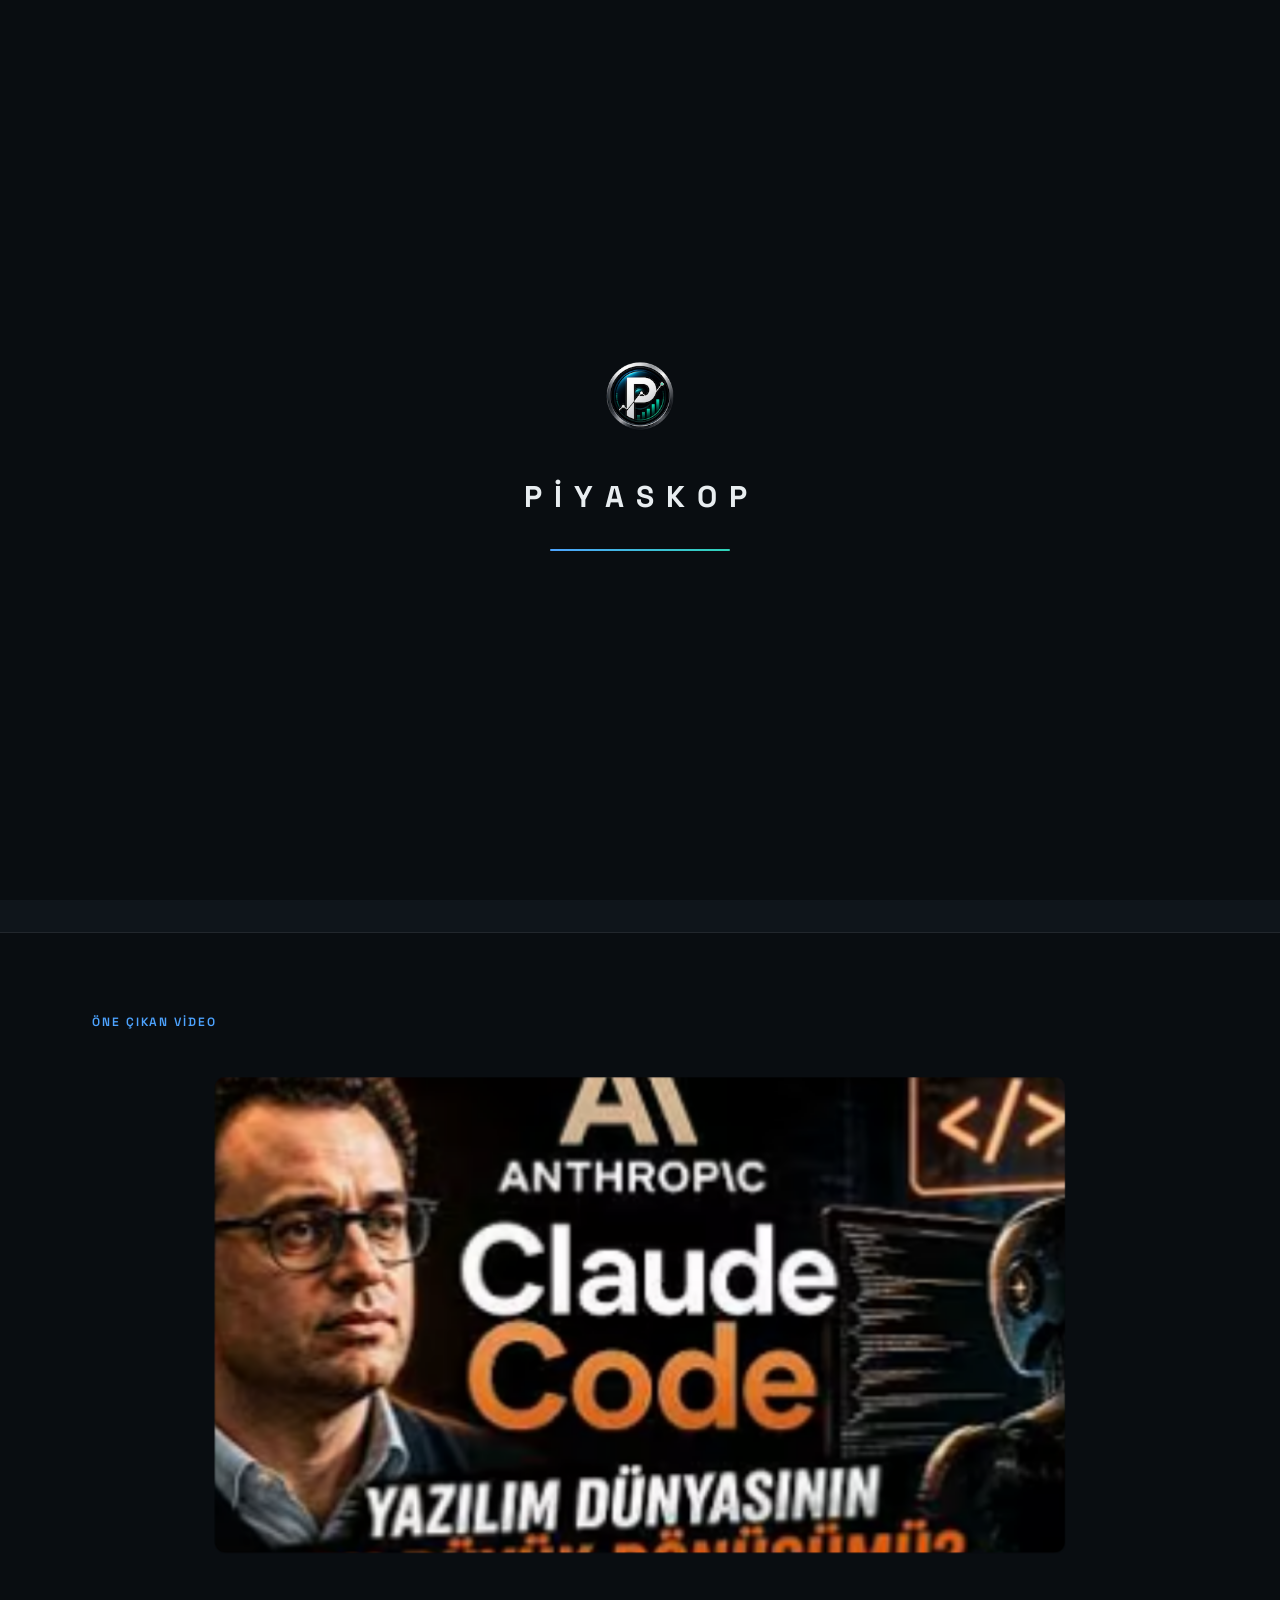
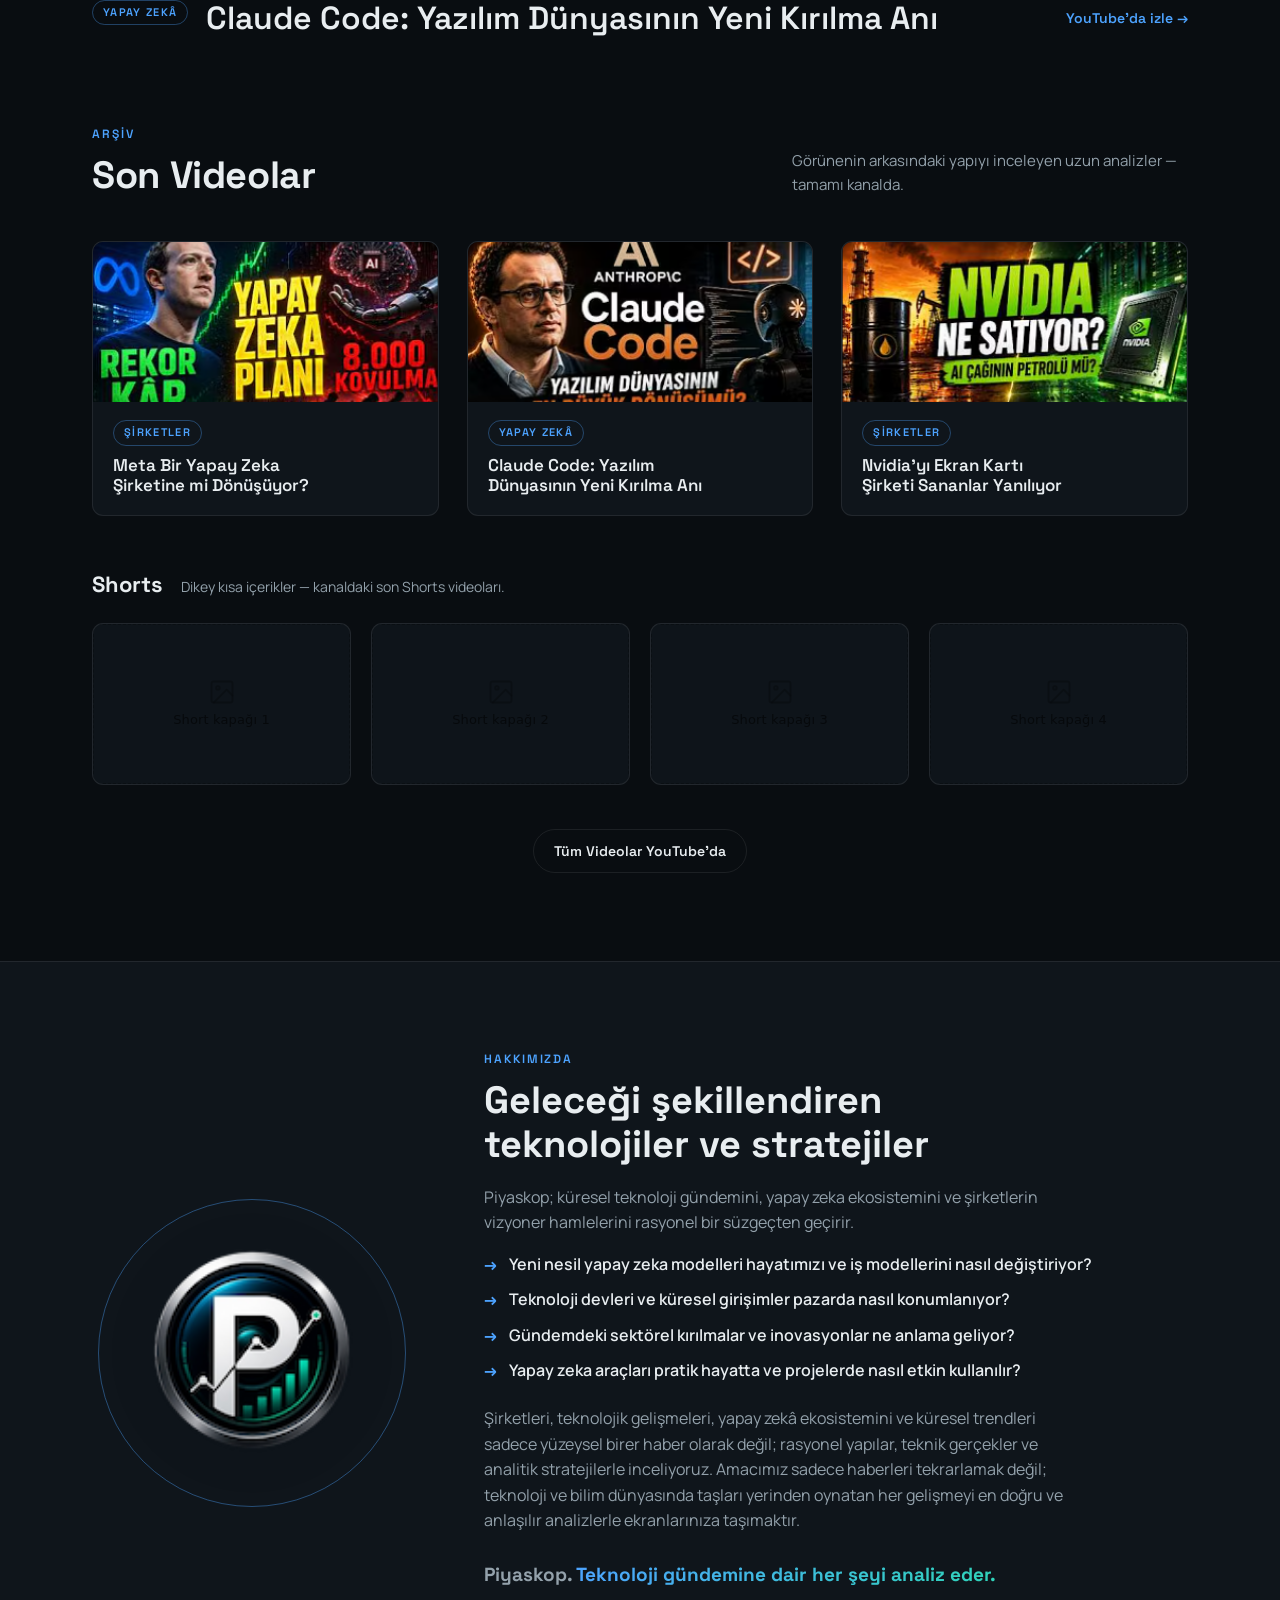
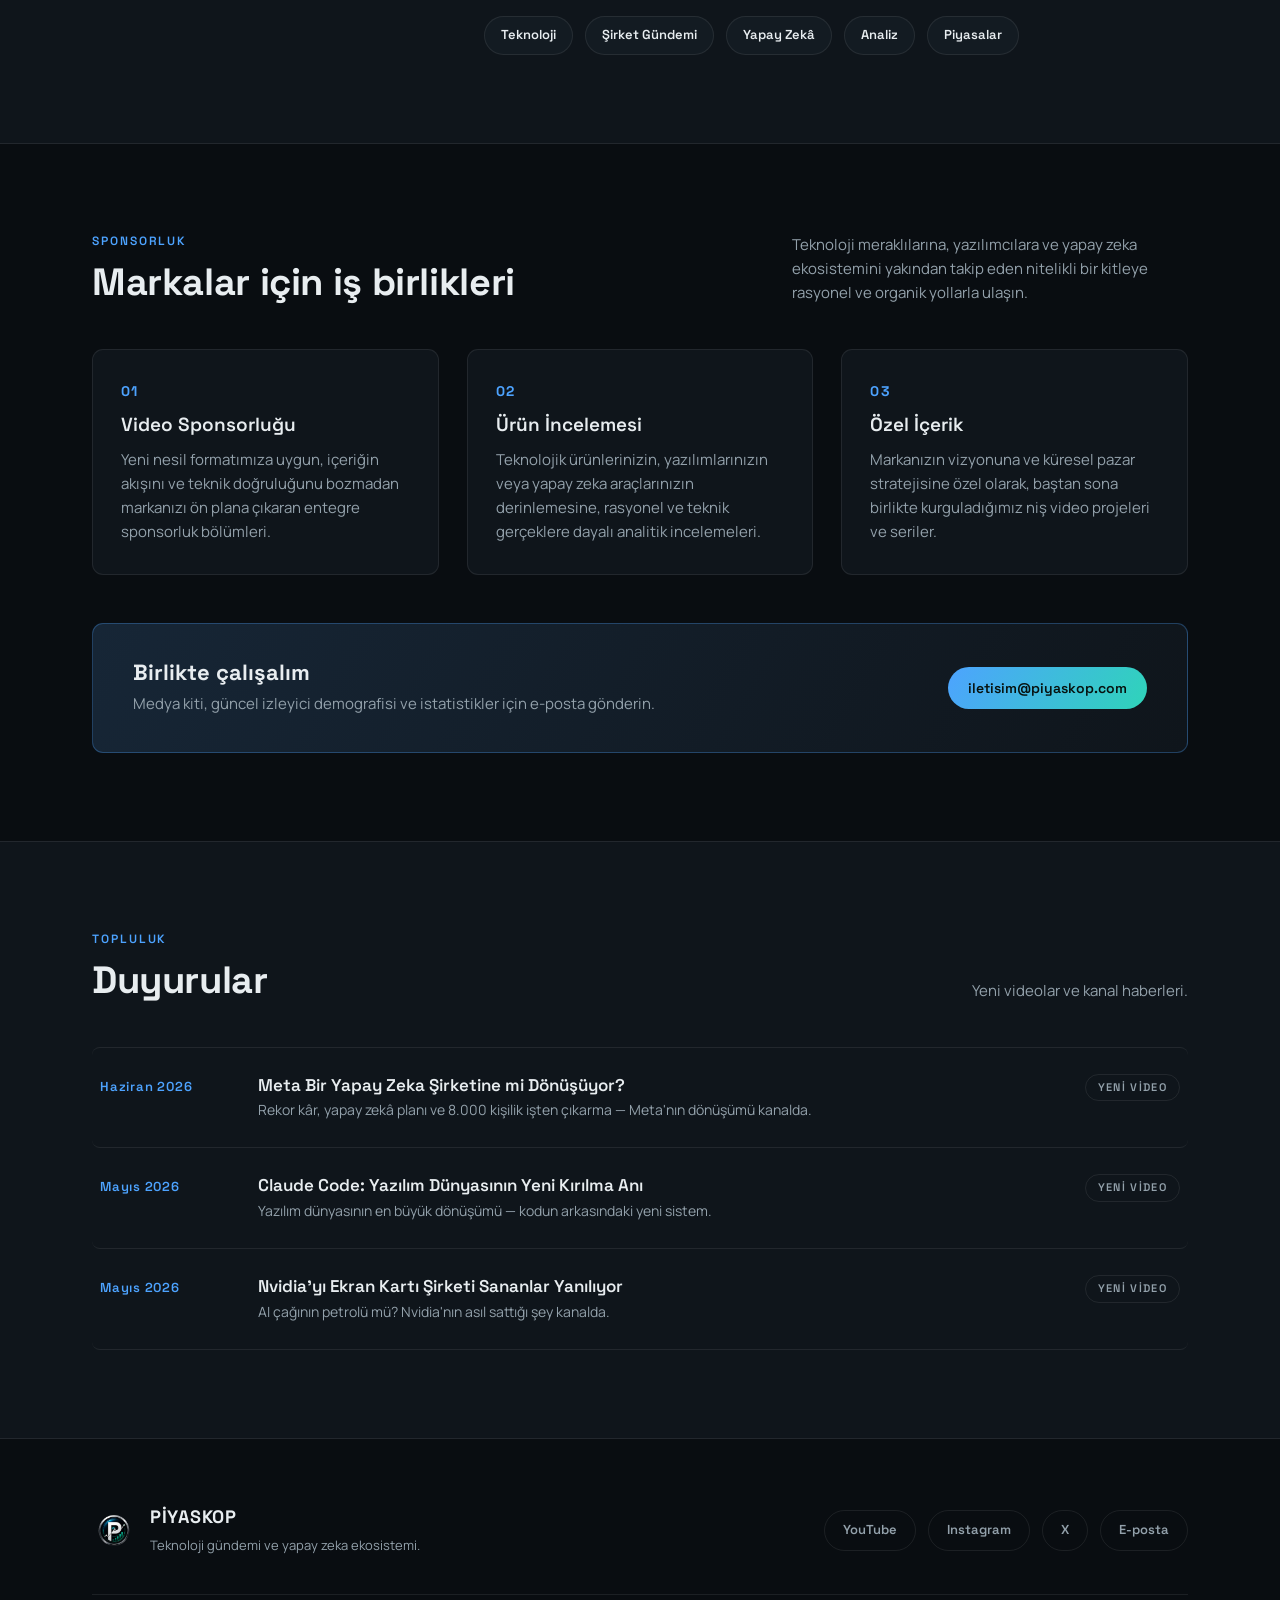
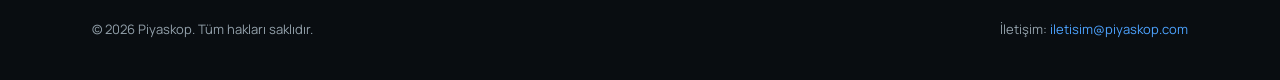
==== commit 6ea23dbf: "update" ====
--- a/deploy/index.html
+++ b/deploy/index.html
@@ -337,7 +337,7 @@
   ═══════════════════════════════════════════════════════════════════ -->
   <link rel="preload"
         as="image"
-        href="/assets/hero-thumbnail.jpg"
+        href="/assets/og-image.png"
         type="image/jpeg">
 
 
@@ -745,7 +745,7 @@
       </div>
       <figure class="hero-frame">
         <div class="hero-frame-tilt">
-          <image-slot id="hero-banner" shape="rounded" radius="14" placeholder="Kanal banner'ı veya tanıtım görseli buraya"></image-slot>
+          <image-slot id="hero-banner" shape="rounded" radius="14" src="assets/og-image.png" placeholder="Kanal banner'ı"></image-slot>
           <div class="play-badge"></div>
         </div>
         <figcaption>Piyaskop · YouTube</figcaption>
@@ -846,7 +846,7 @@
   <section id="hakkimda" class="about" data-screen-label="Hakkımızda">
     <div class="wrap about-inner">
       <div class="about-portrait reveal">
-        <image-slot id="portrait" shape="circle" placeholder="Fotoğrafınız"></image-slot>
+        <image-slot id="portrait" shape="circle" src="assets/logo.png" placeholder="Piyaskop logosu"></image-slot>
       </div>
       <div class="reveal">
         <span class="section-kicker">Hakkımızda</span>
